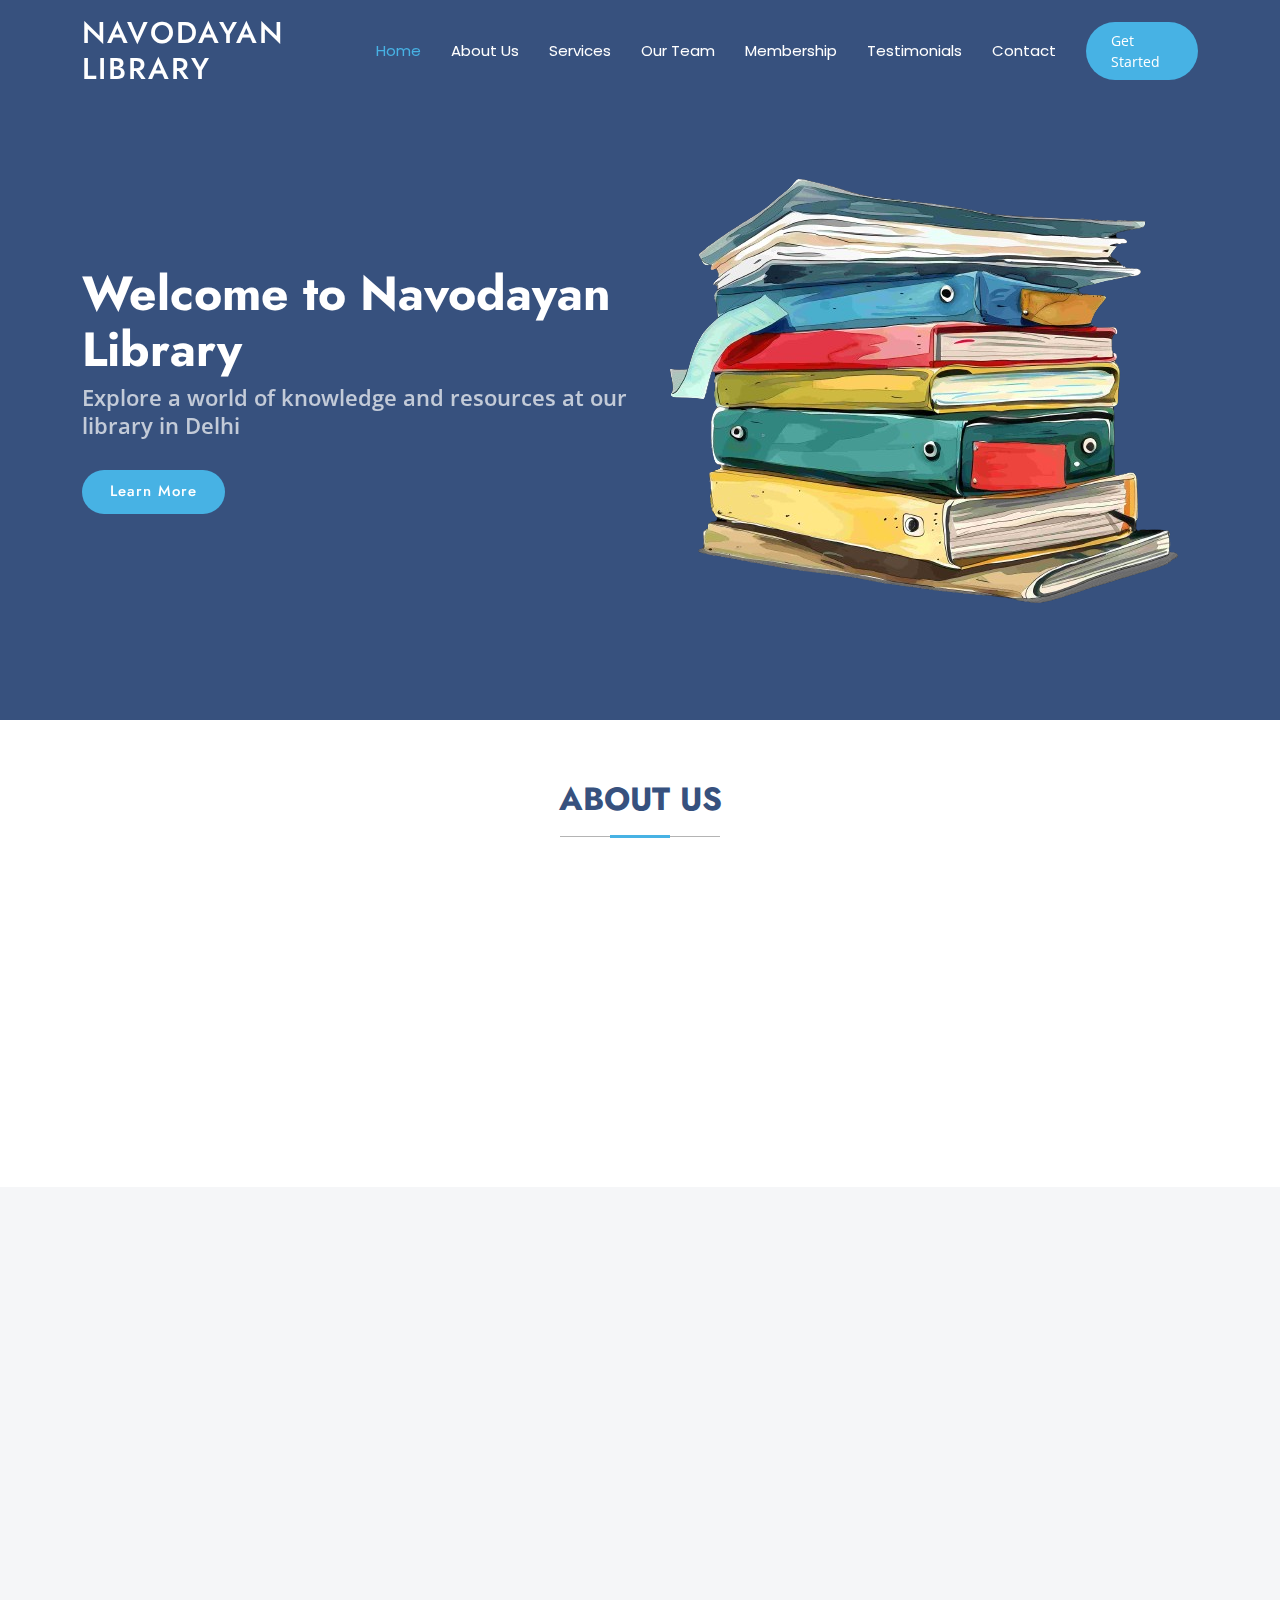
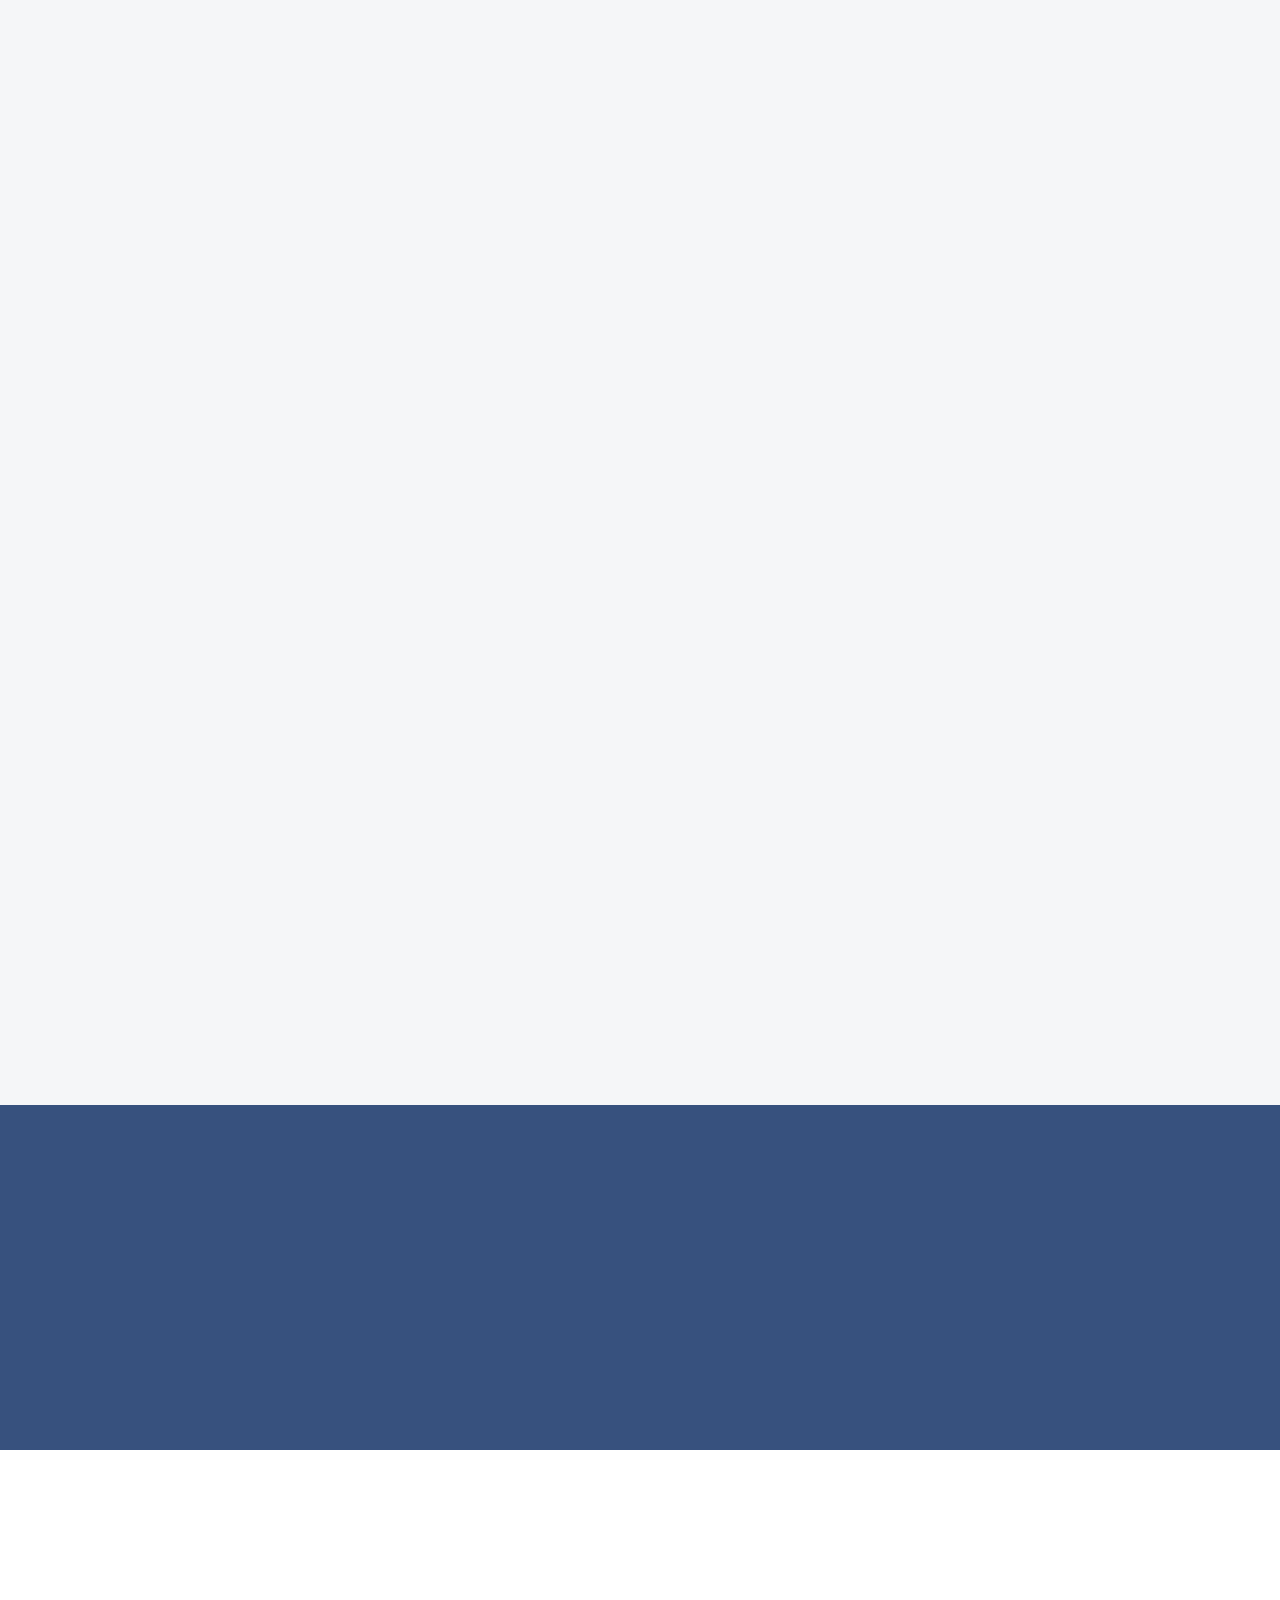
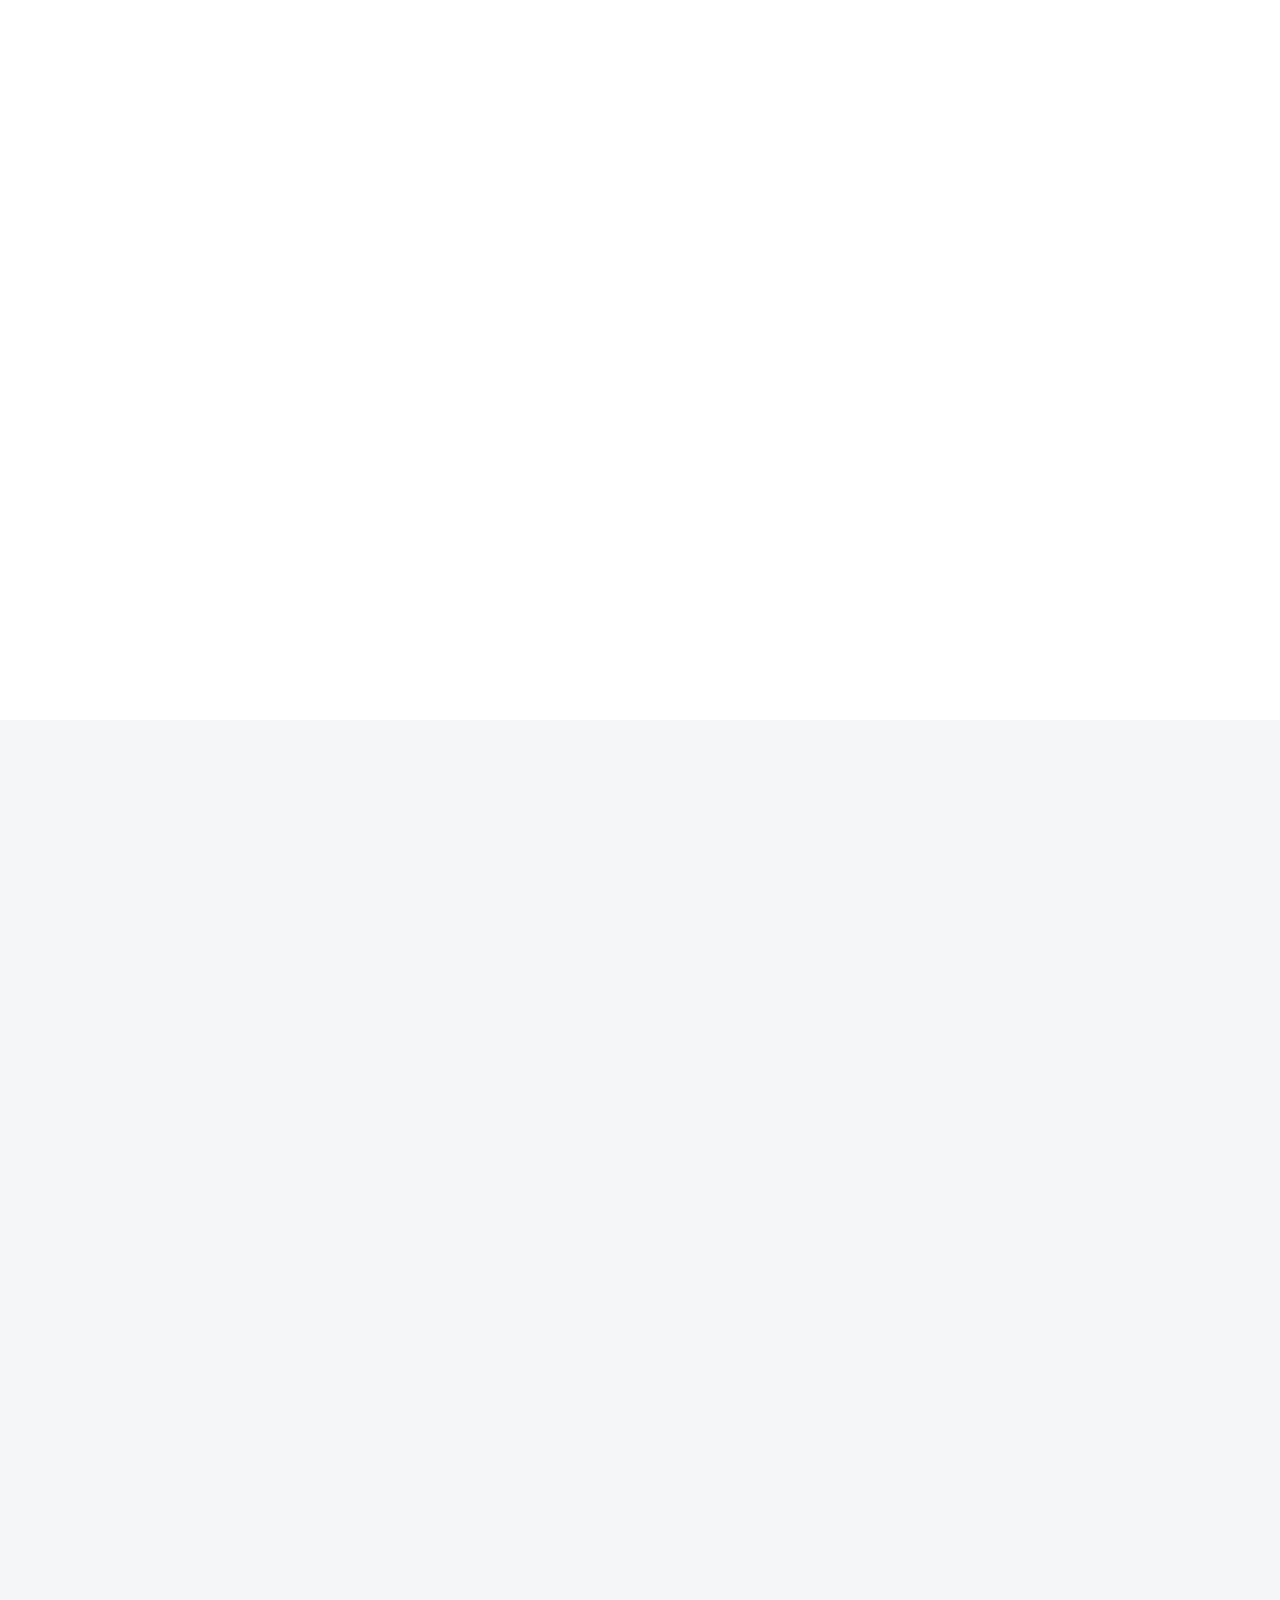
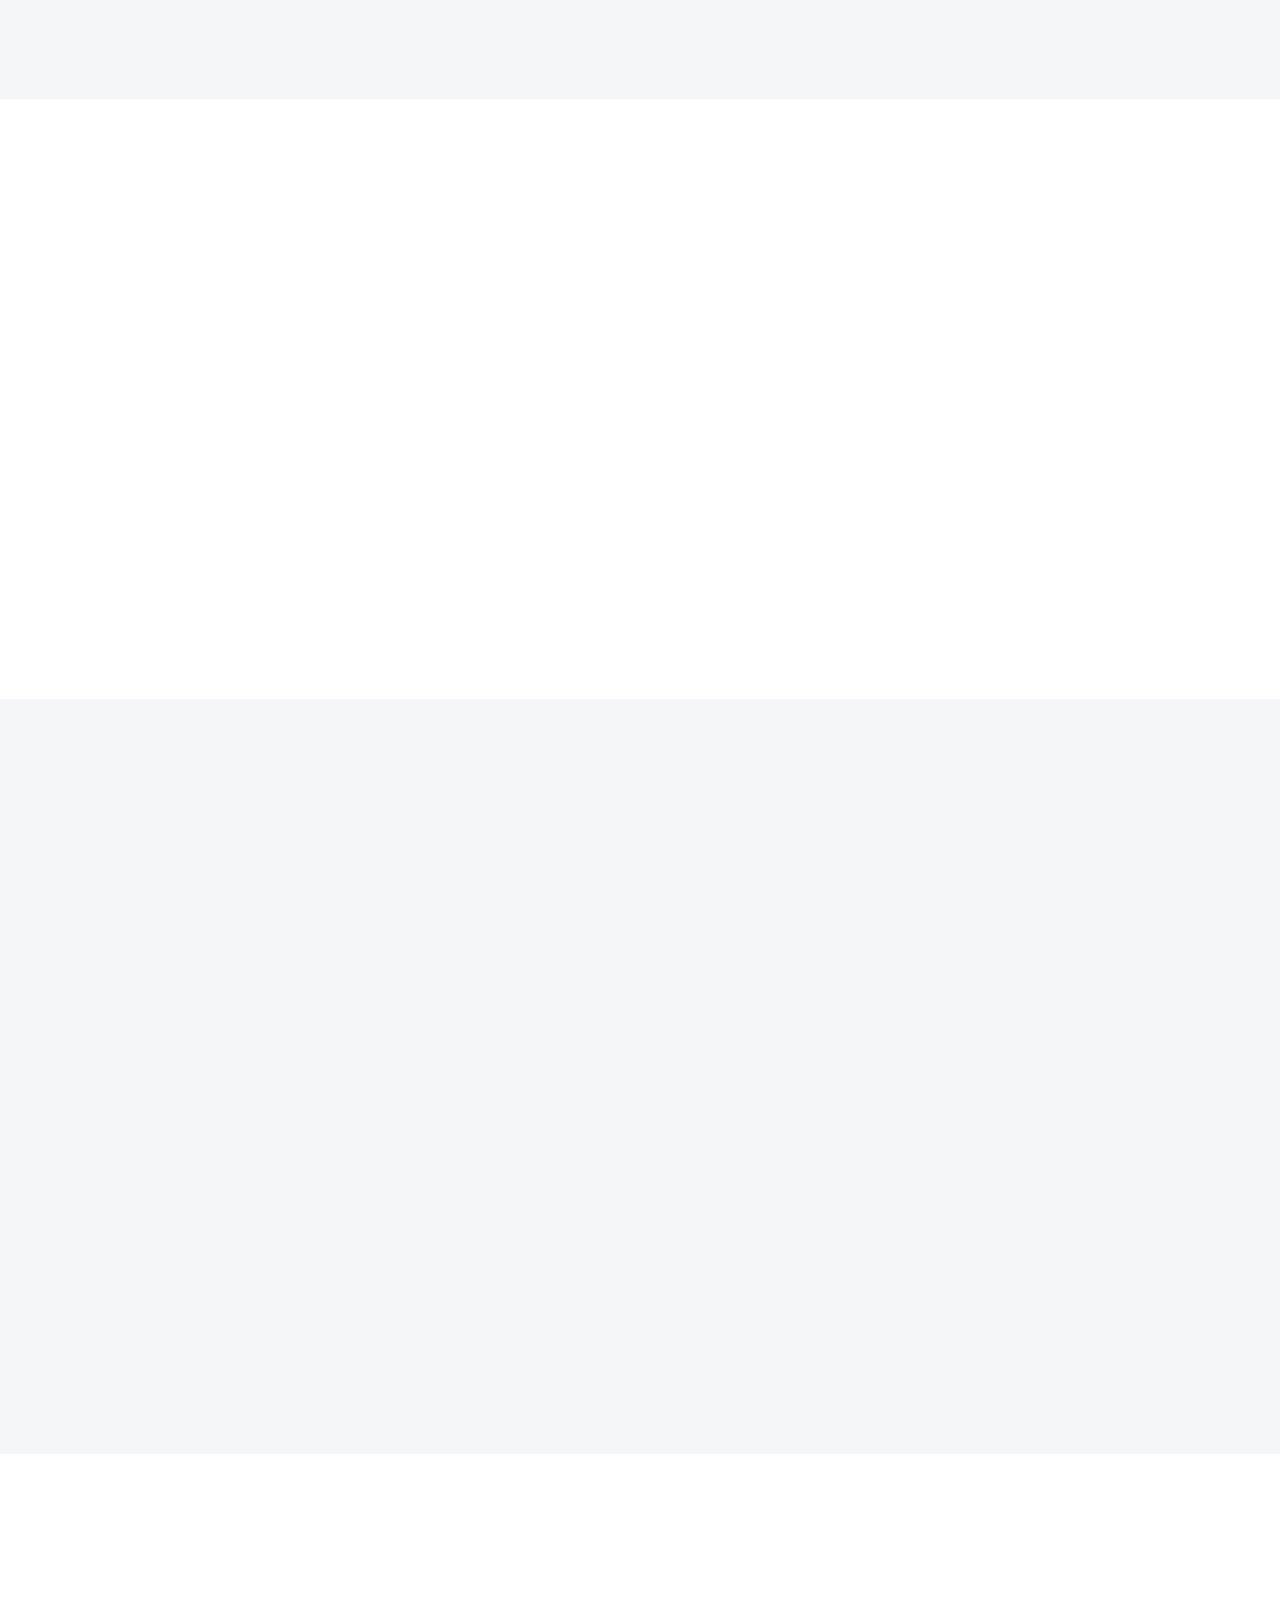
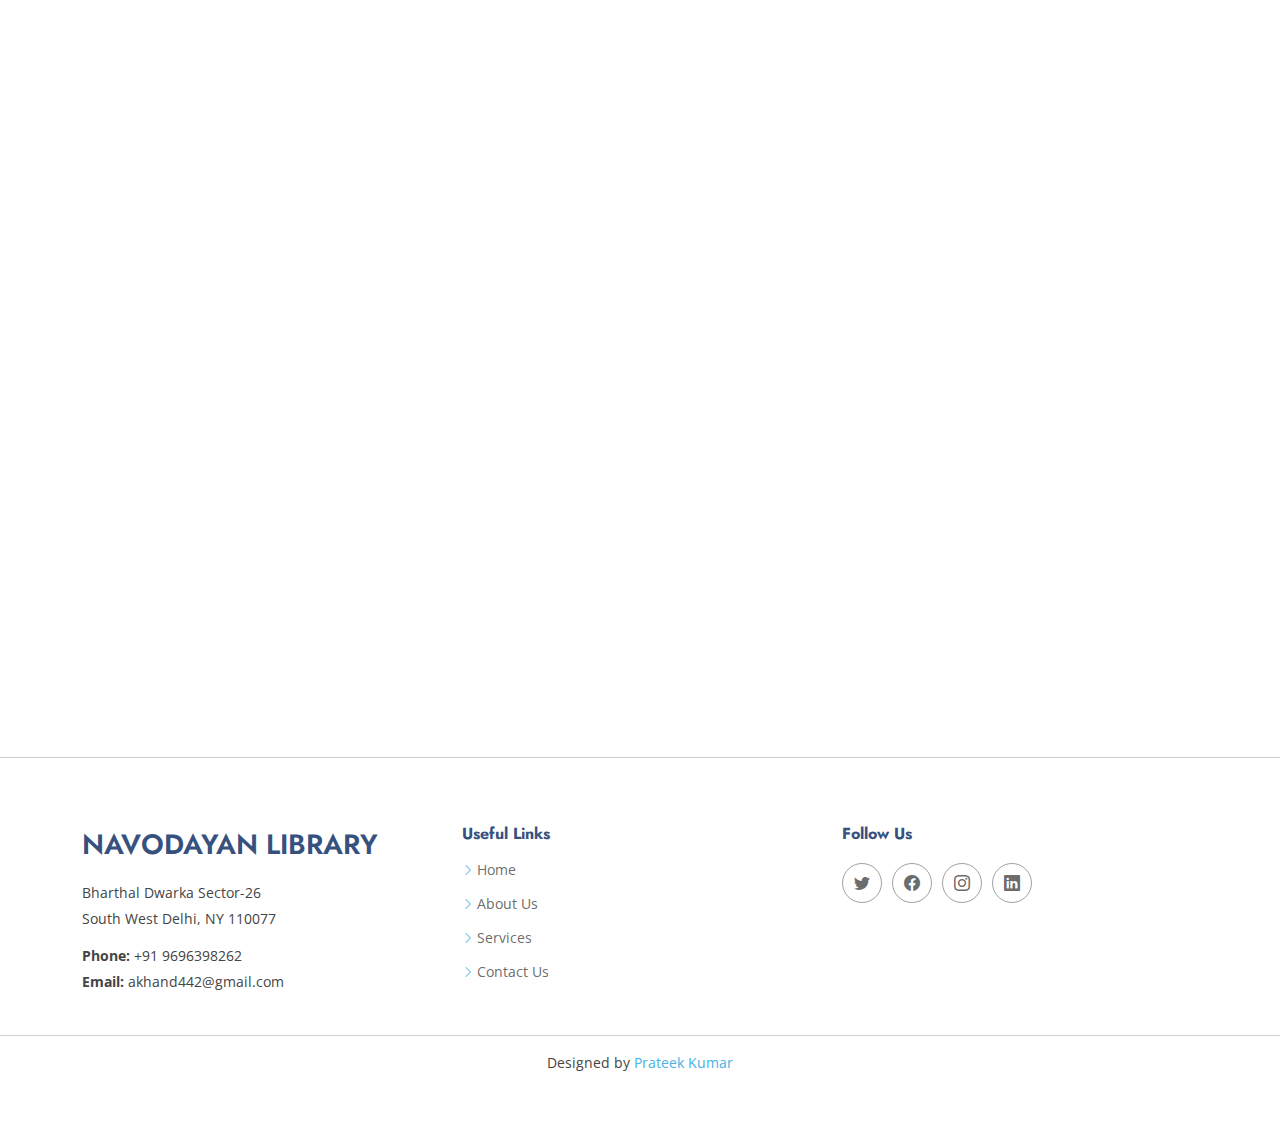
==== index.html @ a364251f "social media added 2" ====
<!DOCTYPE html>
<html lang="en">

<head>
  <meta charset="utf-8">
  <meta content="width=device-width, initial-scale=1.0" name="viewport">
  <title>Navodayan Library - Delhi</title>
  <meta content="Welcome to Navodayan Library, your ultimate destination for books and resources in Delhi." name="description">
  <meta content="Library, Books, Reading, Delhi" name="keywords">

  <!-- Favicons -->
  <link href="assets/img/favicon.png" rel="icon">
  <link href="assets/img/apple-touch-icon.png" rel="apple-touch-icon">

  <!-- Fonts -->
  <link href="https://fonts.googleapis.com" rel="preconnect">
  <link href="https://fonts.gstatic.com" rel="preconnect" crossorigin>
  <link href="https://fonts.googleapis.com/css2?family=Open+Sans:ital,wght@0,300;0,400;0,500;0,600;0,700;0,800;1,300;1,400;1,500;1,600;1,700;1,800&family=Poppins:ital,wght@0,100;0,200;0,300;0,400;0,500;0,600;0,700;0,800;0,900;1,100;1,200;1,300;1,400;1,500;1,600;1,700;1,800&family=Jost:ital,wght@0,100;0,200;0,300;0,400;0,500;0,600;0,700;0,800;0,900&display=swap" rel="stylesheet">

  <!-- Vendor CSS Files -->
  <link href="assets/vendor/bootstrap/css/bootstrap.min.css" rel="stylesheet">
  <link href="assets/vendor/bootstrap-icons/bootstrap-icons.css" rel="stylesheet">
  <link href="assets/vendor/aos/aos.css" rel="stylesheet">
  <link href="assets/vendor/glightbox/css/glightbox.min.css" rel="stylesheet">
  <link href="assets/vendor/swiper/swiper-bundle.min.css" rel="stylesheet">

  <!-- Main CSS File -->
  <link href="assets/css/main.css" rel="stylesheet">

</head>

<body class="index-page">

  <header id="header" class="header d-flex align-items-center fixed-top">
    <div class="container-fluid container-xl position-relative d-flex align-items-center">

      <a href="index.html" class="logo d-flex align-items-center me-auto">
        <h1 class="sitename">Navodayan Library</h1>
      </a>

      <nav id="navmenu" class="navmenu">
        <ul>
          <li><a href="#hero" class="active">Home</a></li>
          <li><a href="#about">About Us</a></li>
          <li><a href="#services">Services</a></li>
          <li><a href="#team">Our Team</a></li>
          <li><a href="#pricing">Membership</a></li>
          <li><a href="#testimonials">Testimonials</a></li>
          <li><a href="#contact">Contact</a></li>
        </ul>
        <i class="mobile-nav-toggle d-xl-none bi bi-list"></i>
      </nav>

      <a class="btn-getstarted" href="starter-page.html">Get Started</a>

    </div>
  </header>


  <main class="main">

<!-- Partners Section -->
<!-- Hero Section -->
<section id="hero" class="hero section dark-background">

  <div class="container">
    <div class="row gy-4">
      <div class="col-lg-6 order-2 order-lg-1 d-flex flex-column justify-content-center" data-aos="zoom-out">
        <h1>Welcome to Navodayan Library</h1>
        <p>Explore a world of knowledge and resources at our library in Delhi</p>
        <div class="d-flex">
          <a href="#about" class="btn-get-started">Learn More</a>
          <!-- <a href="https://www.youtube.com/watch?v=dQw4w9WgXcQ" class="glightbox btn-watch-video d-flex align-items-center"><i class="bi bi-play-circle"></i><span>Watch Video</span></a> -->
        </div>
      </div>
      <div class="col-lg-6 order-1 order-lg-2 hero-img" data-aos="zoom-out" data-aos-delay="200">
        <img src="assets/img/hero-image.png" class="img-fluid animated" alt="Navodayan Library">
      </div>
    </div>
  </div>

</section><!-- /Hero Section -->


    </section><!-- /Clients Section -->

    <!-- About Section -->
<section id="about" class="about section">

  <!-- Section Title -->
  <div class="container section-title" data-aos="fade-up">
    <h2>About Us</h2>
  </div><!-- End Section Title -->

  <div class="container">

    <div class="row gy-4">

      <div class="col-lg-6 content" data-aos="fade-up" data-aos-delay="100">
        <p>
          Navodayan Library, located in the heart of Delhi, is dedicated to fostering a love for reading and lifelong learning. We offer an extensive collection of books, magazines, and digital resources for all age groups.
        </p>
        <ul>
          <li><i class="bi bi-check2-circle"></i> <span>Wide range of books and resources available.</span></li>
          <li><i class="bi bi-check2-circle"></i> <span>Comfortable reading and study areas.</span></li>
          <li><i class="bi bi-check2-circle"></i> <span>Regular events and workshops for the community.</span></li>
        </ul>
      </div>

      <div class="col-lg-6" data-aos="fade-up" data-aos-delay="200">
        <p>
          Our mission is to provide an inclusive and welcoming space where everyone can access information, engage in lifelong learning, and explore new ideas. Join us to discover a world of knowledge and creativity.
        </p>
        <a href="#services" class="read-more"><span>Our Services</span><i class="bi bi-arrow-right"></i></a>
      </div>

    </div>

  </div>

</section><!-- /About Section -->


    <!-- Why Us Section -->
    <section id="why-us" class="section why-us light-background">

      <div class="container-fluid">
    
        <div class="row gy-4">
    
          <div class="col-lg-7 d-flex flex-column justify-content-center order-2 order-lg-1">
    
            <div class="content px-xl-5" data-aos="fade-up" data-aos-delay="100">
              <h3><span>Why Choose Navodayan Library?</span><strong> Your Ideal Self-Study Environment</strong></h3>
              <p>
                At Navodayan Library, we create the perfect atmosphere for self-study with a variety of facilities to support your learning needs. Whether you need a quiet place to read or a secure space for your belongings, we've got you covered.
              </p>
            </div>
    
            <div class="faq-container px-xl-5" data-aos="fade-up" data-aos-delay="200">
    
              <div class="faq-item faq-active">
                <h3><span>01</span> What facilities are available at Navodayan Library?</h3>
                <div class="faq-content">
                  <p>Our library offers locker facilities, ventilated rooms, comfortable seating, RO water, free WiFi, and daily newspapers to enhance your study experience.</p>
                </div>
                <i class="faq-toggle bi bi-chevron-right"></i>
              </div><!-- End Faq item-->
    
              <div class="faq-item">
                <h3><span>02</span> How secure is the library environment?</h3>
                <div class="faq-content">
                  <p>We prioritize your safety with a CCTV-covered campus to ensure a secure and monitored environment for all members.</p>
                </div>
                <i class="faq-toggle bi bi-chevron-right"></i>
              </div><!-- End Faq item-->
    
              <div class="faq-item">
                <h3><span>03</span> Is there a trial period for new members?</h3>
                <div class="faq-content">
                  <p>Yes, we offer a 2-day free demo for new members to experience our facilities and services before committing to a membership.</p>
                </div>
                <i class="faq-toggle bi bi-chevron-right"></i>
              </div><!-- End Faq item-->
    
            </div>
    
          </div>
    
          <div class="col-lg-5 order-1 order-lg-2 why-us-img">
            <img src="assets/img/why-us.png" class="img-fluid" alt="Why Choose Us" data-aos="zoom-in" data-aos-delay="100">
          </div>
        </div>
    
      </div>
    
    </section><!-- /Why Us Section -->
    


    

    <!-- Services Section -->
    <section id="services" class="services section light-background">

      <!-- Section Title -->
      <div class="container section-title" data-aos="fade-up">
        <h2>Our Services</h2>
        <p>Explore the variety of facilities designed to create the perfect study atmosphere at Navodayan Library.</p>
      </div><!-- End Section Title -->
    
      <div class="container">
    
        <div class="row gy-4">
    
          <div class="col-xl-3 col-md-6 d-flex" data-aos="fade-up" data-aos-delay="100">
            <div class="service-item position-relative">
              <div class="icon"><i class="bi bi-lock icon"></i></div>
              <h4><a href="#" class="stretched-link">Locker Facility</a></h4>
              <p>Secure your personal belongings with our dedicated locker facility, ensuring a worry-free study environment.</p>
            </div>
          </div><!-- End Service Item -->
    
          <div class="col-xl-3 col-md-6 d-flex" data-aos="fade-up" data-aos-delay="200">
            <div class="service-item position-relative">
              <div class="icon"><i class="bi bi-building icon"></i></div>
              <h4><a href="#" class="stretched-link">Ventilated Rooms</a></h4>
              <p>Study in a well-ventilated and comfortable environment that promotes focus and productivity.</p>
            </div>
          </div><!-- End Service Item -->
    
          <div class="col-xl-3 col-md-6 d-flex" data-aos="fade-up" data-aos-delay="300">
            <div class="service-item position-relative">
              <div class="icon"><i class="bi bi-newspaper icon"></i></div>
              <h4><a href="#" class="stretched-link">Daily Newspapers</a></h4>
              <p>Stay informed with access to a variety of daily newspapers available within the library premises.</p>
            </div>
          </div><!-- End Service Item -->
    
          <div class="col-xl-3 col-md-6 d-flex" data-aos="fade-up" data-aos-delay="400">
            <div class="service-item position-relative">
              <div class="icon"><i class="bi bi-camera-video icon"></i></div>
              <h4><a href="#" class="stretched-link">CCTV Covered Campus</a></h4>
              <p>Our library is equipped with CCTV cameras to ensure a safe and secure environment for all members.</p>
            </div>
          </div><!-- End Service Item -->
    
          <div class="col-xl-3 col-md-6 d-flex" data-aos="fade-up" data-aos-delay="500">
            <div class="service-item position-relative">
              <div class="icon"><i class="bi bi-droplet icon"></i></div>
              <h4><a href="#" class="stretched-link">RO Water</a></h4>
              <p>Enjoy access to clean and safe drinking water with our RO water facility.</p>
            </div>
          </div><!-- End Service Item -->
    
          <div class="col-xl-3 col-md-6 d-flex" data-aos="fade-up" data-aos-delay="600">
            <div class="service-item position-relative">
              <div class="icon"><i class="bi bi-wifi icon"></i></div>
              <h4><a href="#" class="stretched-link">Free WiFi</a></h4>
              <p>Stay connected and access online resources with our free WiFi service available throughout the library.</p>
            </div>
          </div><!-- End Service Item -->
    
          <div class="col-xl-3 col-md-6 d-flex" data-aos="fade-up" data-aos-delay="700">
            <div class="service-item position-relative">
              <div class="icon"><i class="bi bi-cup-hot icon"></i></div>
              <h4><a href="#" class="stretched-link">Comfortable Seats</a></h4>
              <p>Our library is equipped with comfortable seating arrangements to enhance your study experience.</p>
            </div>
          </div><!-- End Service Item -->
    
          <div class="col-xl-3 col-md-6 d-flex" data-aos="fade-up" data-aos-delay="800">
            <div class="service-item position-relative">
              <div class="icon"><i class="bi bi-calendar-check icon"></i></div>
              <h4><a href="#" class="stretched-link">2 Days Free Demo</a></h4>
              <p>New members can experience our facilities with a 2-day free demo before committing to a membership.</p>
            </div>
          </div><!-- End Service Item -->
    
        </div>
    
      </div>
    
    </section><!-- /Services Section -->
    


    <!-- Call To Action Section -->
<section id="call-to-action" class="call-to-action section dark-background">

  <img src="assets/img/cta-bg.jpeg" alt="">

  <div class="container">

    <div class="row" data-aos="zoom-in" data-aos-delay="100">
      <div class="col-xl-9 text-center text-xl-start">
        <h3>Join Navodayan Library Today!</h3>
        <p>Become a part of our vibrant community and enjoy access to countless resources, events, and reading programs. Your journey into the world of knowledge starts here!</p>
      </div>
      <div class="col-xl-3 cta-btn-container text-center">
        <a class="cta-btn align-middle" href="starter-page.html">Sign Up Now</a>
      </div>
    </div>

  </div>

</section><!-- /Call To Action Section -->


    <!-- Portfolio Section -->
<section id="portfolio" class="portfolio section">

  

</section><!-- /Portfolio Section -->


    <!-- Team Section -->
<section id="team" class="team section">

  <!-- Section Title -->
  <div class="container section-title" data-aos="fade-up">
    <h2>Our Team</h2>
    <p>Meet the dedicated team behind Navodayan Library's success.</p>
  </div><!-- End Section Title -->

  <div class="container">

    <div class="row gy-4">

      <div class="col-lg-6" data-aos="fade-up" data-aos-delay="100">
        <div class="team-member d-flex align-items-start">
          <div class="pic"><img src="assets/img/team/team-1.jpg" class="img-fluid" alt="Librarian 1"></div>
          <div class="member-info">
            <h4>Akhand Pratap Singh</h4>
            <span>Chief Librarian</span>
            <p>Leading our library with passion and dedication.</p>
            <div class="social">
              <a href=""><i class="bi bi-twitter-x"></i></a>
              <a href=""><i class="bi bi-facebook"></i></a>
              <a href="https://www.instagram.com/dheetakhanda?igsh=MTluZzN0Y2FtMHhpZA=="><i class="bi bi-instagram"></i></a>
            </div>
          </div>
        </div>
      </div><!-- End Team Member -->

      <div class="col-lg-6" data-aos="fade-up" data-aos-delay="200">
        <div class="team-member d-flex align-items-start">
          <div class="pic"><img src="assets/img/team/team-2.jpeg" class="img-fluid" alt="Librarian 2"></div>
          <div class="member-info">
            <h4>Raghvendra Pratap Singh</h4>
            <span>Cataloging Specialist</span>
            <p>Ensuring our collection is well-organized and accessible.</p>
            <div class="social">
              <a href=""><i class="bi bi-twitter-x"></i></a>
              <a href=""><i class="bi bi-facebook"></i></a>
              <a href="https://www.instagram.com/ankit18.7?igsh=MWQ1Z2xyZDhtZGdudQ=="><i class="bi bi-instagram"></i></a>
            </div>
          </div>
        </div>
      </div><!-- End Team Member -->

      <div class="col-lg-6" data-aos="fade-up" data-aos-delay="300">
        <div class="team-member d-flex align-items-start">
          <div class="pic"><img src="assets/img/team/team-3.jpeg" class="img-fluid" alt="Librarian 3"></div>
          <div class="member-info">
            <h4>Shivendra Pratap Singh</h4>
            <span>Community Engagement</span>
            <p>Building connections and promoting library services.</p>
            <div class="social">
              <a href=""><i class="bi bi-twitter-x"></i></a>
              <a href=""><i class="bi bi-facebook"></i></a>
              <a href="https://www.instagram.com/babusahab_up51?igsh=MTdnNDVqMDFpMjUzag=="><i class="bi bi-instagram"></i></a>
            </div>
          </div>
        </div>
      </div><!-- End Team Member -->

    </div>

  </div>

</section><!-- /Team Section -->


    <!-- Pricing Section -->
<section id="pricing" class="pricing section light-background">

  <!-- Section Title -->
  <div class="container section-title" data-aos="fade-up">
    <h2>Membership Plans</h2>
    <p>Choose a plan that best fits your needs and enjoy all the library has to offer!</p>
  </div><!-- End Section Title -->

  <div class="container">

    <div class="row gy-4">

      

      <div class="col-lg-4" data-aos="zoom-in" data-aos-delay="200">
        <div class="pricing-item featured">
          <h3>Navodayan Library Membership</h3>
          <h4><sup>₹</sup>1000<span> / month</span></h4>
          <ul>
            <li><i class="bi bi-check"></i> <span>Locker Facility</span></li>
            <li><i class="bi bi-check"></i> <span>Ventilated Room</span></li>
            <li><i class="bi bi-check"></i> <span>Daily Newspapers</span></li>
            <li><i class="bi bi-check"></i> <span>CCTV Covered Campus</span></li>
            <li><i class="bi bi-check"></i> <span>RO Water</span></li>
            <li><i class="bi bi-check"></i> <span>Free WiFi</span></li>
            <li><i class="bi bi-check"></i> <span>Comfortable Seats</span></li>
            <li><i class="bi bi-check"></i> <span>2 Days Free Demo</span></li>
          </ul>
          <a href="starter-page.html" class="buy-btn">Sign Up</a>
        </div>
      </div><!-- End Pricing Item -->
      

      

    </div>

  </div>

</section><!-- /Pricing Section -->


    <!-- Testimonials Section -->
<section id="testimonials" class="testimonials section">

  <!-- Section Title -->
  <div class="container section-title" data-aos="fade-up">
    <h2>Testimonials</h2>
    <p>What our members are saying about Navodayan Library.</p>
  </div><!-- End Section Title -->

  <div class="container" data-aos="fade-up" data-aos-delay="100">

    <div class="swiper init-swiper">
      <script type="application/json" class="swiper-config">
        {
          "loop": true,
          "speed": 600,
          "autoplay": {
            "delay": 5000
          },
          "slidesPerView": "auto",
          "pagination": {
            "el": ".swiper-pagination",
            "type": "bullets",
            "clickable": true
          }
        }
      </script>
      <div class="swiper-wrapper">

        <div class="swiper-slide">
          <div class="testimonial-item">
            <a href="https://prateek1833.github.io/"><img src="assets/img/testimonials/testimonials-1.jpg" class="testimonial-img" alt="">
            <h3>Prateek Kumar</h3></a>
            <h4>Student</h4>
            <div class="stars">
              <i class="bi bi-star-fill"></i><i class="bi bi-star-fill"></i><i class="bi bi-star-fill"></i><i class="bi bi-star-fill"></i><i class="bi bi-star-fill"></i>
            </div>
            <p>
              <i class="bi bi-quote quote-icon-left"></i>
              <span>The library has transformed my study experience! The resources are invaluable.</span>
              <i class="bi bi-quote quote-icon-right"></i>
            </p>
          </div>
        </div><!-- End testimonial item -->

        <div class="swiper-slide">
          <div class="testimonial-item">
            <img src="assets/img/testimonials/testimonials-2.jpg" class="testimonial-img" alt="">
            <h3>Shiv Kumar</h3>
            <h4>UPSC Aspirant</h4>
            <div class="stars">
              <i class="bi bi-star-fill"></i><i class="bi bi-star-fill"></i><i class="bi bi-star-fill"></i><i class="bi bi-star-fill"></i><i class="bi bi-star-fill"></i>
            </div>
            <p>
              <i class="bi bi-quote quote-icon-left"></i>
              <span>The digital resources available are top-notch! They have greatly aided my research.</span>
              <i class="bi bi-quote quote-icon-right"></i>
            </p>
          </div>
        </div><!-- End testimonial item -->

        <div class="swiper-slide">
          <div class="testimonial-item">
            <img src="assets/img/testimonials/testimonials-5.jpg" class="testimonial-img" alt="">
            <h3>Aman Kumar</h3>
            <h4>Educator</h4>
            <div class="stars">
              <i class="bi bi-star-fill"></i><i class="bi bi-star-fill"></i><i class="bi bi-star-fill"></i><i class="bi bi-star-fill"></i><i class="bi bi-star-fill"></i>
            </div>
            <p>
              <i class="bi bi-quote quote-icon-left"></i>
              <span>The resources available for educators are excellent! They have enriched my teaching methods.</span>
              <i class="bi bi-quote quote-icon-right"></i>
            </p>
          </div>
        </div><!-- End testimonial item -->

      </div>
      <div class="swiper-pagination"></div>
    </div>

  </div>

</section><!-- /Testimonials Section -->

    <!-- Faq 2 Section -->
<!-- Faq 2 Section -->
<section id="faq-2" class="faq-2 section light-background">

  <!-- Section Title -->
  <div class="container section-title" data-aos="fade-up">
    <h2>Frequently Asked Questions</h2>
    <p>Find answers to common questions about Navodayan Library services, membership, and more.</p>
  </div><!-- End Section Title -->

  <div class="container">

    <div class="row justify-content-center">

      <div class="col-lg-10">

        <div class="faq-container">

          <div class="faq-item faq-active" data-aos="fade-up" data-aos-delay="200">
            <i class="faq-icon bi bi-question-circle"></i>
            <h3>What facilities are available at Navodayan Library?</h3>
            <div class="faq-content">
              <p>Navodayan Library offers facilities such as locker rooms, ventilated study areas, CCTV coverage, RO water, and free WiFi.</p>
            </div>
            <i class="faq-toggle bi bi-chevron-right"></i>
          </div><!-- End Faq item-->

          <div class="faq-item" data-aos="fade-up" data-aos-delay="300">
            <i class="faq-icon bi bi-question-circle"></i>
            <h3>Can I get a free demo before committing to a membership?</h3>
            <div class="faq-content">
              <p>Yes, the library offers a 2-day free demo for new members to experience the facilities and services before committing to a membership.</p>
            </div>
            <i class="faq-toggle bi bi-chevron-right"></i>
          </div><!-- End Faq item-->

          <div class="faq-item" data-aos="fade-up" data-aos-delay="400">
            <i class="faq-icon bi bi-question-circle"></i>
            <h3>Is there a comfortable seating arrangement?</h3>
            <div class="faq-content">
              <p>Yes, the library provides comfortable seating arrangements to ensure a conducive study environment.</p>
            </div>
            <i class="faq-toggle bi bi-chevron-right"></i>
          </div><!-- End Faq item-->

          <div class="faq-item" data-aos="fade-up" data-aos-delay="500">
            <i class="faq-icon bi bi-question-circle"></i>
            <h3>Are newspapers available at the library?</h3>
            <div class="faq-content">
              <p>Yes, Navodayan Library provides daily newspapers for its members.</p>
            </div>
            <i class="faq-toggle bi bi-chevron-right"></i>
          </div><!-- End Faq item-->

          <div class="faq-item" data-aos="fade-up" data-aos-delay="600">
            <i class="faq-icon bi bi-question-circle"></i>
            <h3>What security measures are in place at the library?</h3>
            <div class="faq-content">
              <p>The library is equipped with CCTV cameras covering the entire campus to ensure the safety and security of its members.</p>
            </div>
            <i class="faq-toggle bi bi-chevron-right"></i>
          </div><!-- End Faq item-->

        </div>

      </div>

    </div>

  </div>

</section><!-- /Faq 2 Section -->


    <!-- Contact Section -->
<section id="contact" class="contact section">

  <!-- Section Title -->
  <div class="container section-title" data-aos="fade-up">
    <h2>Contact Us</h2>
    <p>Have questions or feedback? Reach out to us anytime!</p>
  </div><!-- End Section Title -->

  <div class="container" data-aos="fade-up" data-aos-delay="100">

    <div class="row gy-4">

      <div class="col-lg-12">

        <div class="info-wrap">
          <div class="info-item d-flex" data-aos="fade-up" data-aos-delay="200">
            <i class="bi bi-geo-alt flex-shrink-0"></i>
            <div>
              <h3>Address</h3>
              <p>Village and post - Bharthal , Dwarka sector 26 , near mahkal service station , opposite Excitel broadband office , South West Delhi</p>
            </div>
          </div><!-- End Info Item -->

          <div class="info-item d-flex" data-aos="fade-up" data-aos-delay="300">
            <i class="bi bi-telephone flex-shrink-0"></i>
            <div>
              <h3>Call Us</h3>
              <p>+91 9696398262</p>
            </div>
          </div><!-- End Info Item -->

          <div class="info-item d-flex" data-aos="fade-up" data-aos-delay="400">
            <i class="bi bi-envelope flex-shrink-0"></i>
            <div>
              <h3>Email Us</h3>
              <p>akhand442@gmail.com</p>
            </div>
          </div><!-- End Info Item -->

          <iframe src="https://www.google.com/maps/embed?pb=!1m18!1m12!1m3!1d14027.666418416877!2d77.0358283327683!3d28.548399805883125!2m3!1f0!2f0!3f0!3m2!1i1024!2i768!4f13.1!3m3!1m2!1s0x390d1d11c17f6485%3A0xfbbdb05e07d20d7!2sBharthal%2C%20New%20Delhi%2C%20Delhi!5e0!3m2!1sen!2sin!4v1690394836958!5m2!1sen!2sin" frameborder="0" style="border:0; width: 100%; height: 270px;" allowfullscreen="" loading="lazy" referrerpolicy="no-referrer-when-downgrade"></iframe>
        </div>
      </div>


    </div>

  </div>

</section><!-- /Contact Section -->


  </main>
<hr>
  <footer id="footer" class="footer">

    <div class="container footer-top">
        <div class="row gy-4">
            <div class="col-lg-4 col-md-6 footer-about">
                <a href="index.html" class="d-flex align-items-center">
                    <span class="sitename">Navodayan Library</span>
                </a>
                <div class="footer-contact pt-3">
                    <p>Bharthal Dwarka Sector-26</p>
                    <p>South West Delhi, NY 110077</p>
                    <p class="mt-3"><strong>Phone:</strong> <span>+91 9696398262</span></p>
                    <p><strong>Email:</strong> <span>akhand442@gmail.com</span></p>
                </div>
            </div>

            <div class="col-lg-4 col-md-6 footer-links">
                <h4>Useful Links</h4>
                <ul>
                    <li><i class="bi bi-chevron-right"></i> <a href="#">Home</a></li>
                    <li><i class="bi bi-chevron-right"></i> <a href="#">About Us</a></li>
                    <li><i class="bi bi-chevron-right"></i> <a href="#">Services</a></li>
                    <li><i class="bi bi-chevron-right"></i> <a href="#">Contact Us</a></li>
                </ul>
            </div>

            <div class="col-lg-4 col-md-12">
                <h4>Follow Us</h4>
                <div class="social-links d-flex">
                    <a href=""><i class="bi bi-twitter"></i></a>
                    <a href=""><i class="bi bi-facebook"></i></a>
                    <a href="https://www.instagram.com/dheetakhanda?igsh=MTluZzN0Y2FtMHhpZA=="><i class="bi bi-instagram"></i></a>
                    <a href="https://www.linkedin.com/in/prateek-kumar-342a98312/"><i class="bi bi-linkedin"></i></a>
                </div>
            </div>

        </div>
    </div>
    <hr>
    <div class="footer-bottom" style="text-align: center;">
      <p class="designer">Designed by <a href="https://prateek1833.github.io/">Prateek Kumar</a></p>
  </div></footer>

<!-- Scroll Top -->
<a href="#" id="scroll-top" class="scroll-top d-flex align-items-center justify-content-center"><i class="bi bi-arrow-up-short"></i></a>

<!-- Preloader -->
<div id="preloader"></div>

<!-- Vendor JS Files -->
<script src="assets/vendor/bootstrap/js/bootstrap.bundle.min.js"></script>
<script src="assets/vendor/php-email-form/validate.js"></script>
<script src="assets/vendor/aos/aos.js"></script>
<script src="assets/vendor/glightbox/js/glightbox.min.js"></script>
<script src="assets/vendor/swiper/swiper-bundle.min.js"></script>
<script src="assets/vendor/waypoints/noframework.waypoints.js"></script>
<script src="assets/vendor/imagesloaded/imagesloaded.pkgd.min.js"></script>
<script src="assets/vendor/isotope-layout/isotope.pkgd.min.js"></script>

<!-- Main JS File -->
<script src="assets/js/main.js"></script>

</body>
</html>
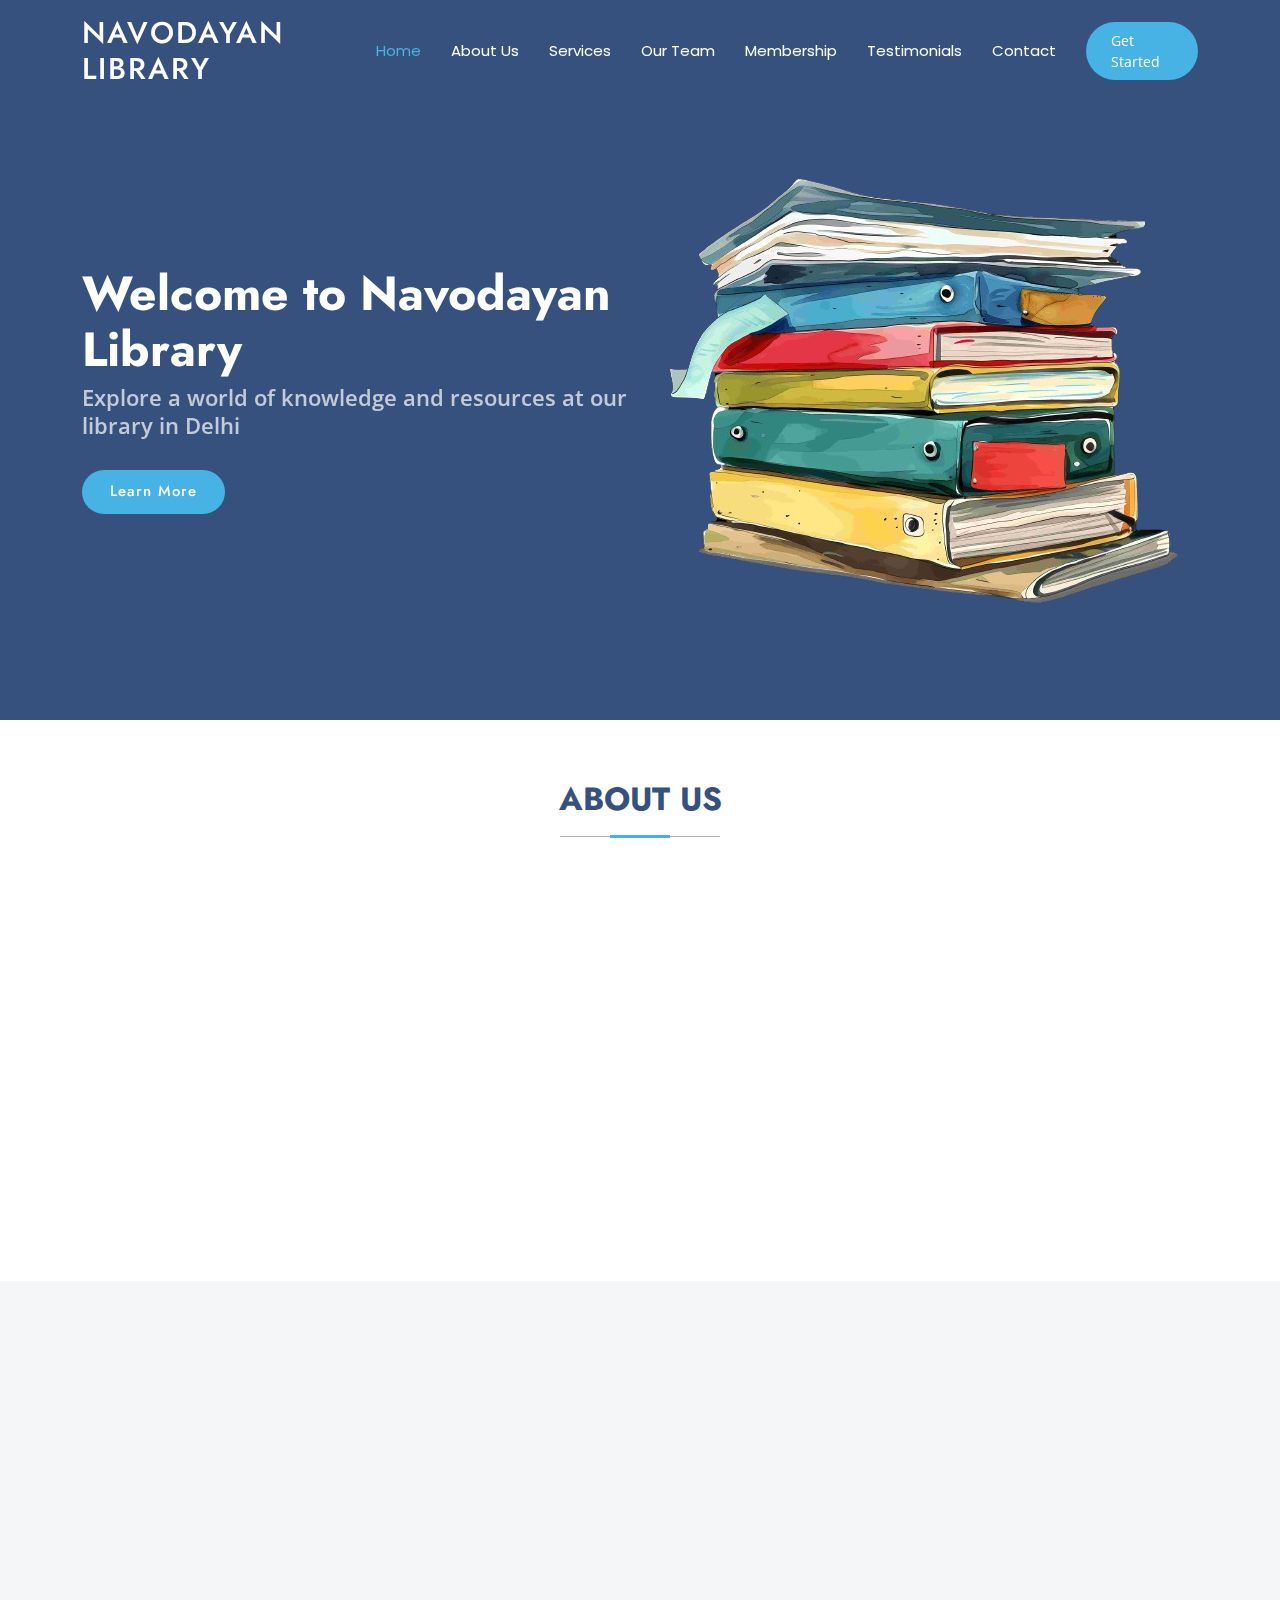
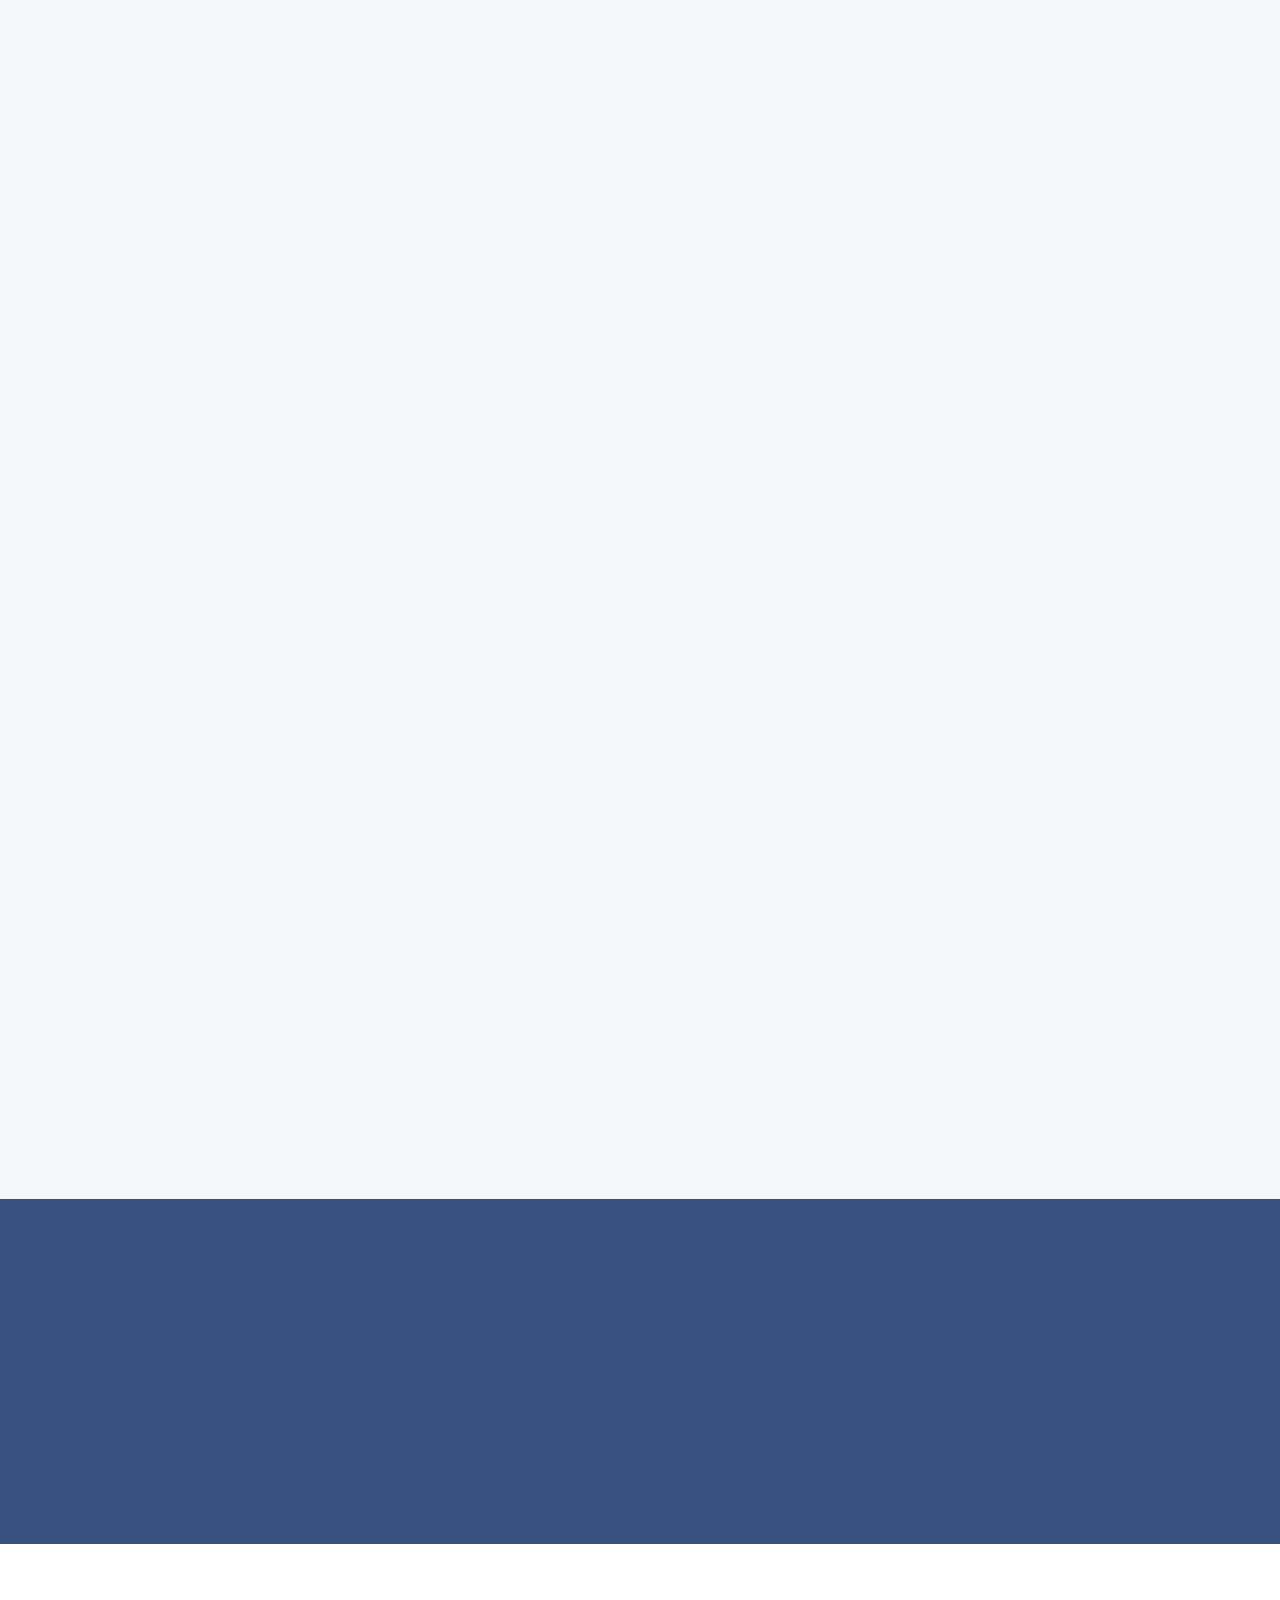
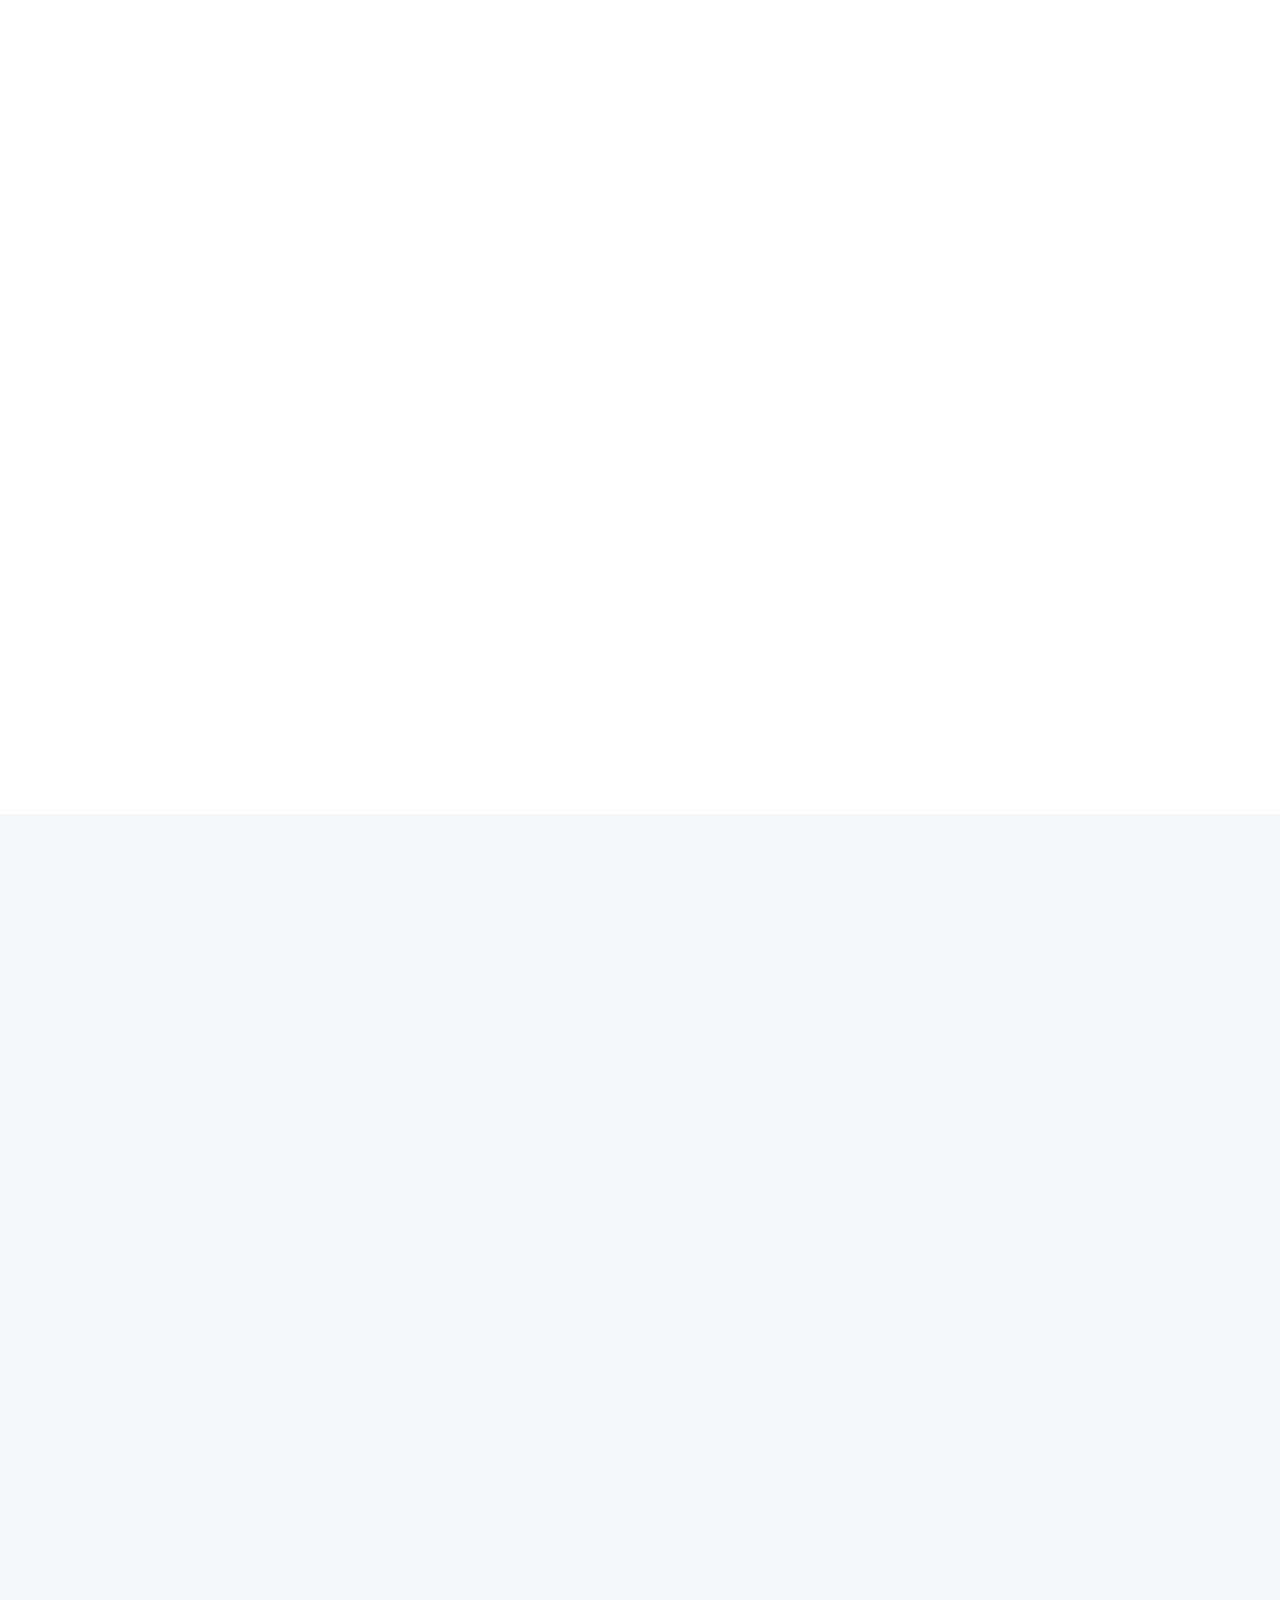
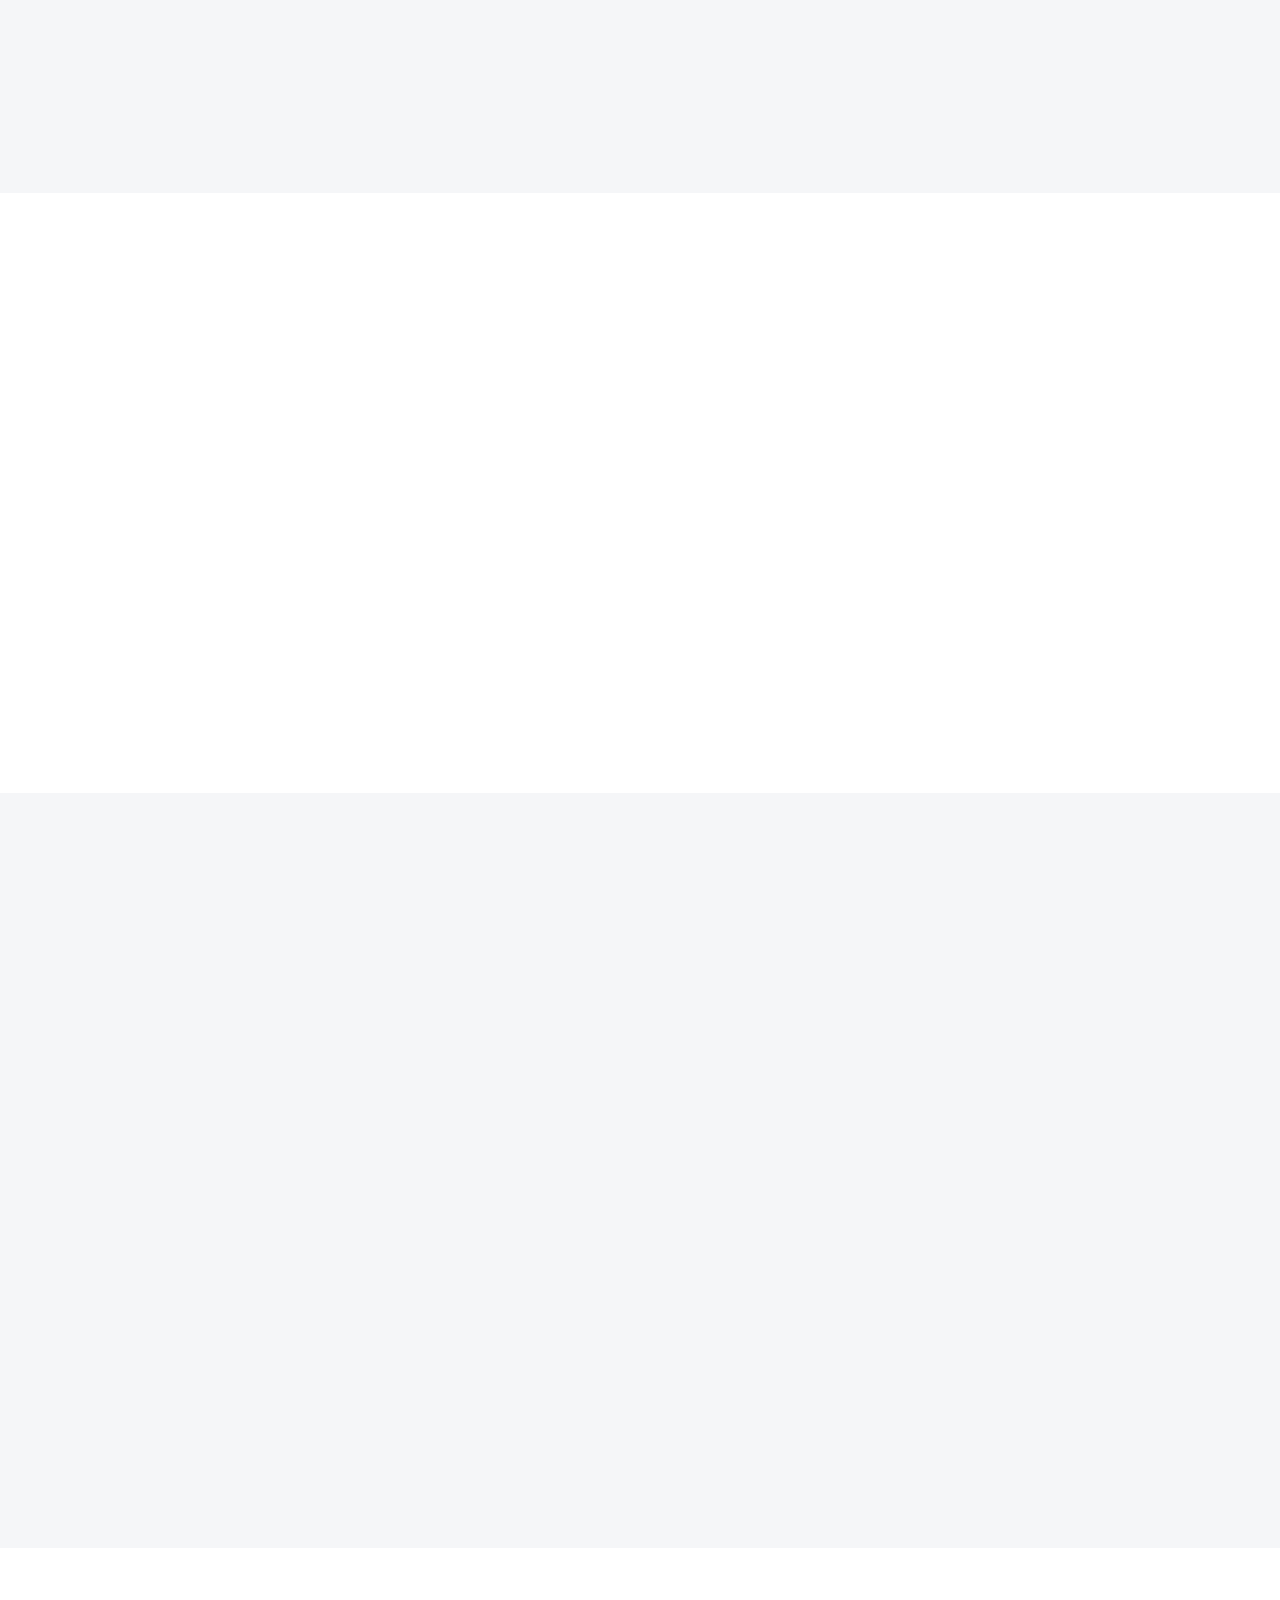
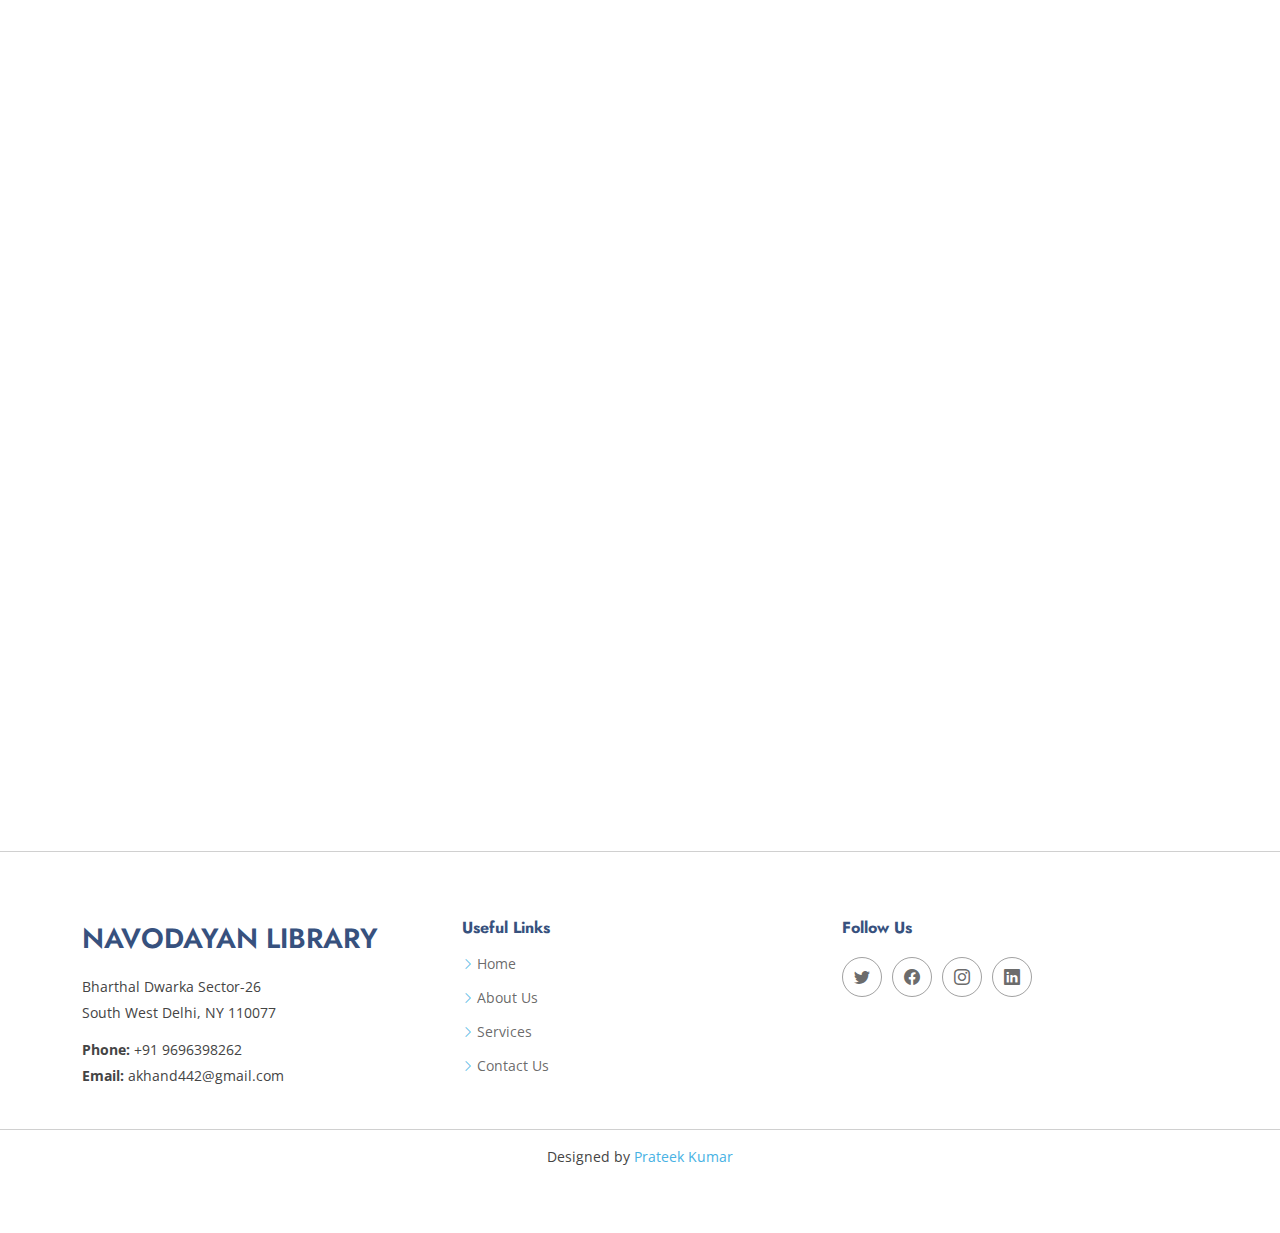
==== commit 0be342ca: "about us section modified" ====
--- a/index.html
+++ b/index.html
@@ -85,40 +85,43 @@
     </section><!-- /Clients Section -->
 
     <!-- About Section -->
-<section id="about" class="about section">
-
-  <!-- Section Title -->
-  <div class="container section-title" data-aos="fade-up">
-    <h2>About Us</h2>
-  </div><!-- End Section Title -->
-
-  <div class="container">
-
-    <div class="row gy-4">
-
-      <div class="col-lg-6 content" data-aos="fade-up" data-aos-delay="100">
-        <p>
-          Navodayan Library, located in the heart of Delhi, is dedicated to fostering a love for reading and lifelong learning. We offer an extensive collection of books, magazines, and digital resources for all age groups.
-        </p>
-        <ul>
-          <li><i class="bi bi-check2-circle"></i> <span>Wide range of books and resources available.</span></li>
-          <li><i class="bi bi-check2-circle"></i> <span>Comfortable reading and study areas.</span></li>
-          <li><i class="bi bi-check2-circle"></i> <span>Regular events and workshops for the community.</span></li>
-        </ul>
-      </div>
-
-      <div class="col-lg-6" data-aos="fade-up" data-aos-delay="200">
-        <p>
-          Our mission is to provide an inclusive and welcoming space where everyone can access information, engage in lifelong learning, and explore new ideas. Join us to discover a world of knowledge and creativity.
-        </p>
-        <a href="#services" class="read-more"><span>Our Services</span><i class="bi bi-arrow-right"></i></a>
-      </div>
-
-    </div>
-
-  </div>
-
-</section><!-- /About Section -->
+    <section id="about" class="about section">
+
+      <!-- Section Title -->
+      <div class="container section-title" data-aos="fade-up">
+        <h2>About Us</h2>
+      </div><!-- End Section Title -->
+    
+      <div class="container">
+    
+        <div class="row gy-4">
+    
+          <div class="col-lg-6 content" data-aos="fade-up" data-aos-delay="100">
+            <p>
+              Navodayan Library offers a perfect atmosphere for self-study with various facilities designed to enhance your learning experience. Located in Delhi, our library provides a serene environment equipped with modern amenities.
+            </p>
+            <ul>
+              <li><i class="bi bi-check2-circle"></i> <span>Locker Facility for safe storage of personal belongings.</span></li>
+              <li><i class="bi bi-check2-circle"></i> <span>Ventilated rooms ensuring a comfortable study environment.</span></li>
+              <li><i class="bi bi-check2-circle"></i> <span>Comfortable seats to make long study sessions easier.</span></li>
+              <li><i class="bi bi-check2-circle"></i> <span>Access to newspapers for staying updated with current affairs.</span></li>
+              <li><i class="bi bi-check2-circle"></i> <span>RO water and free WiFi available for all members.</span></li>
+            </ul>
+          </div>
+    
+          <div class="col-lg-6" data-aos="fade-up" data-aos-delay="200">
+            <p>
+              Our mission is to provide a conducive environment for students and professionals to focus on their studies. With CCTV coverage, we ensure a secure and peaceful atmosphere. Experience our facilities with a 2-day free demo.
+            </p>
+            <a href="#services" class="read-more"><span>Our Services</span><i class="bi bi-arrow-right"></i></a>
+          </div>
+    
+        </div>
+    
+      </div>
+    
+    </section><!-- /About Section -->
+    
 
 
     <!-- Why Us Section -->
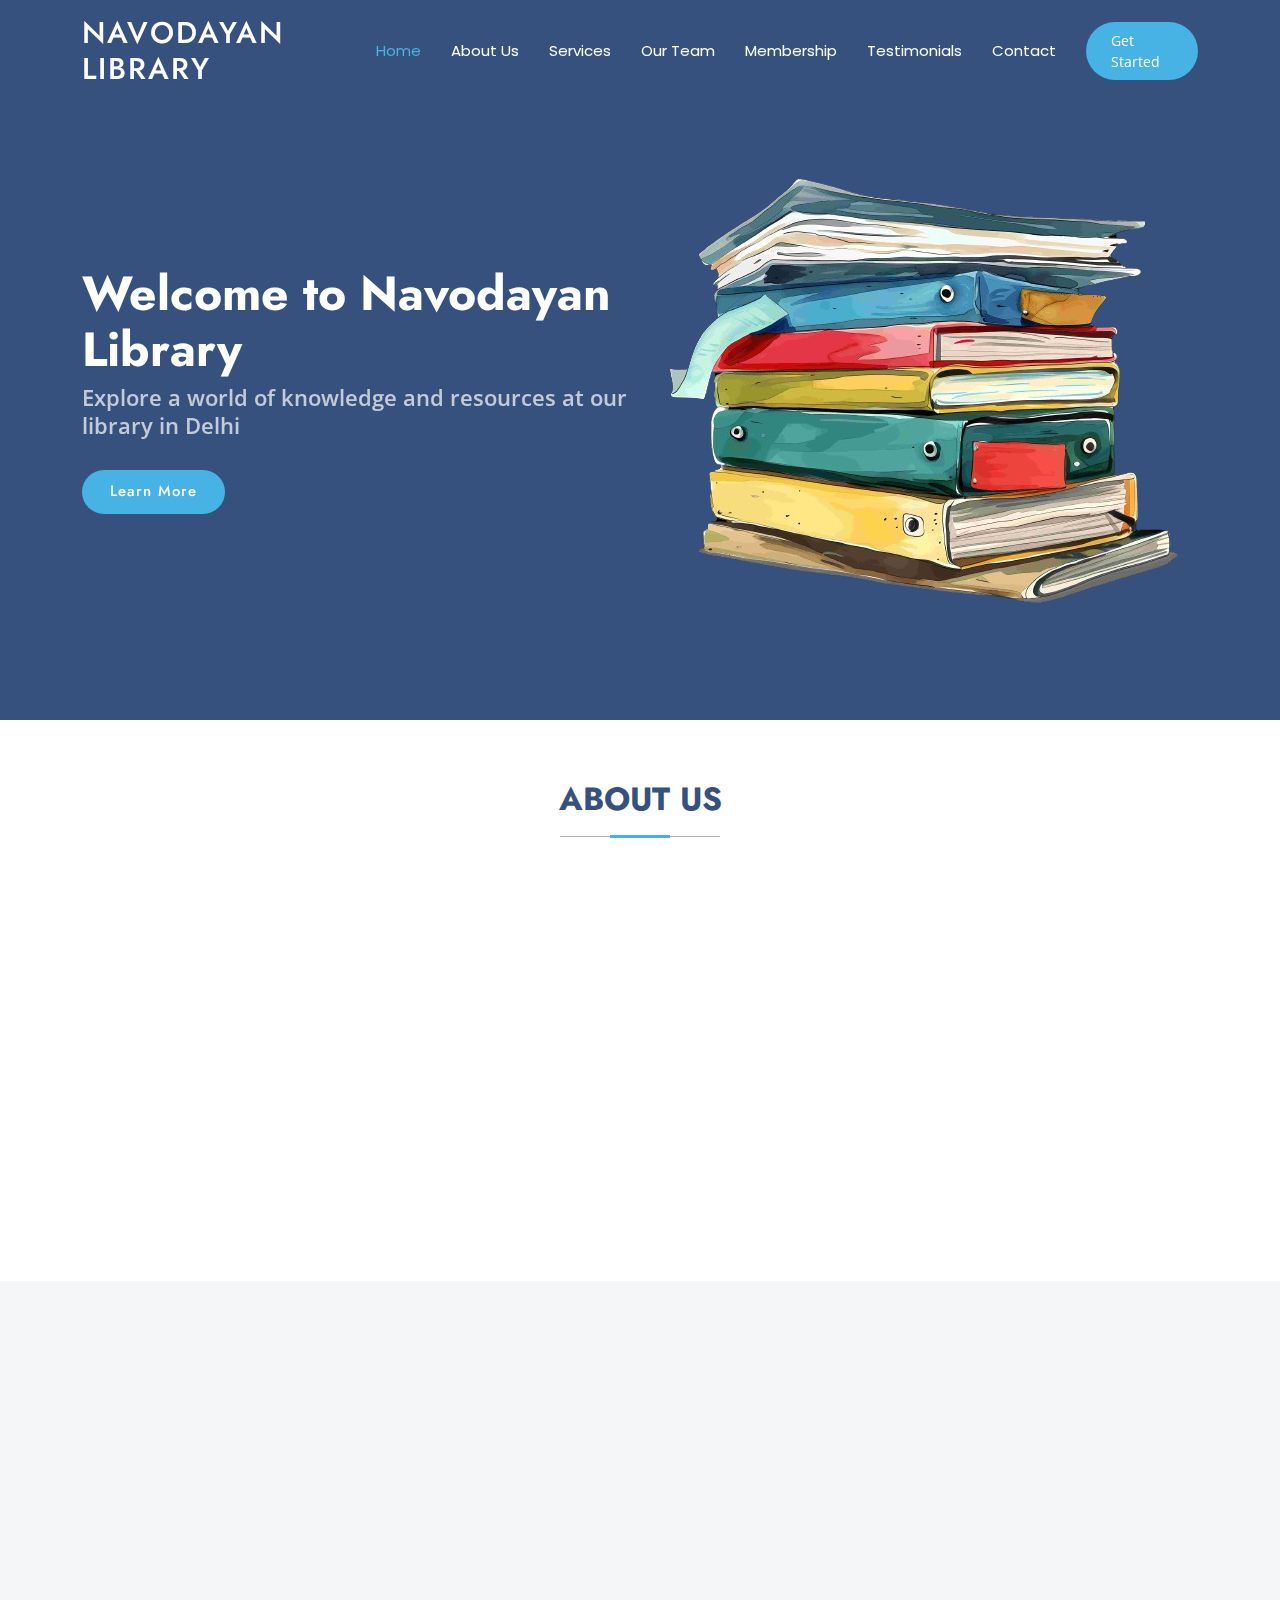
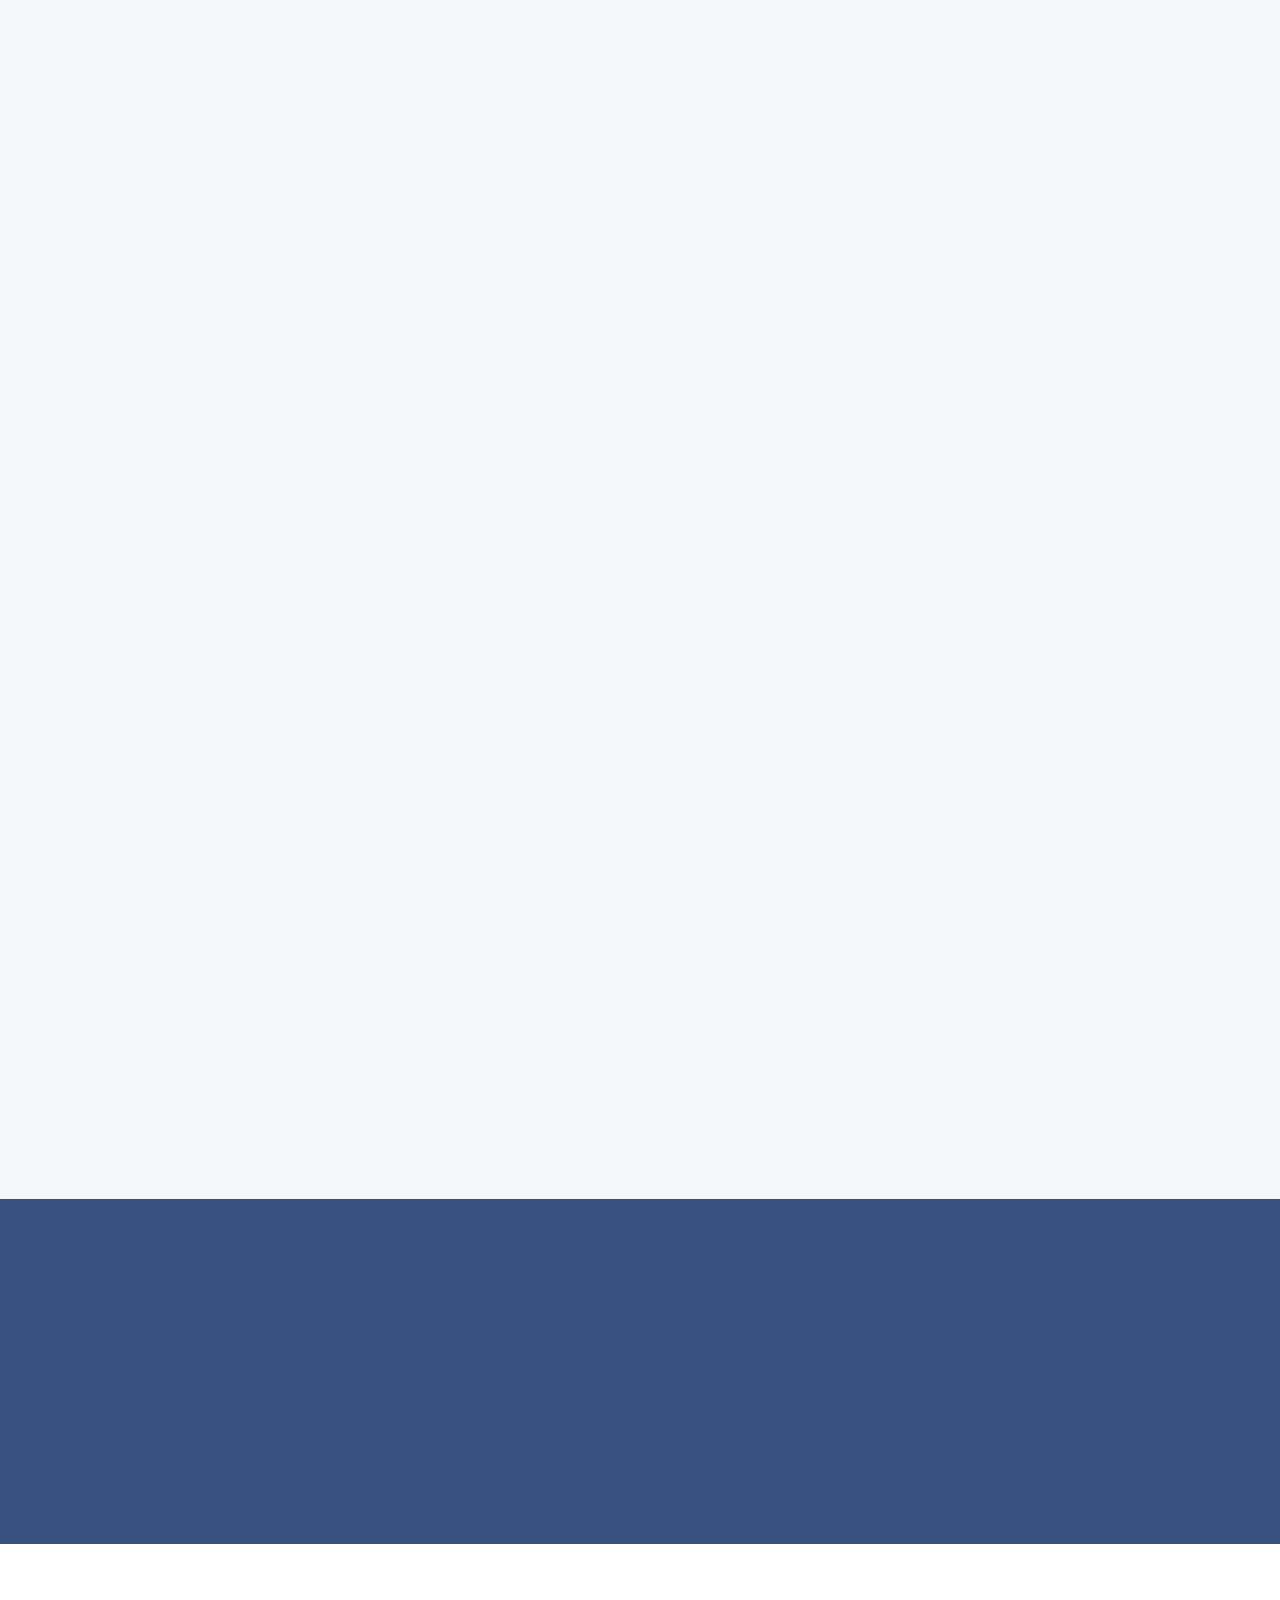
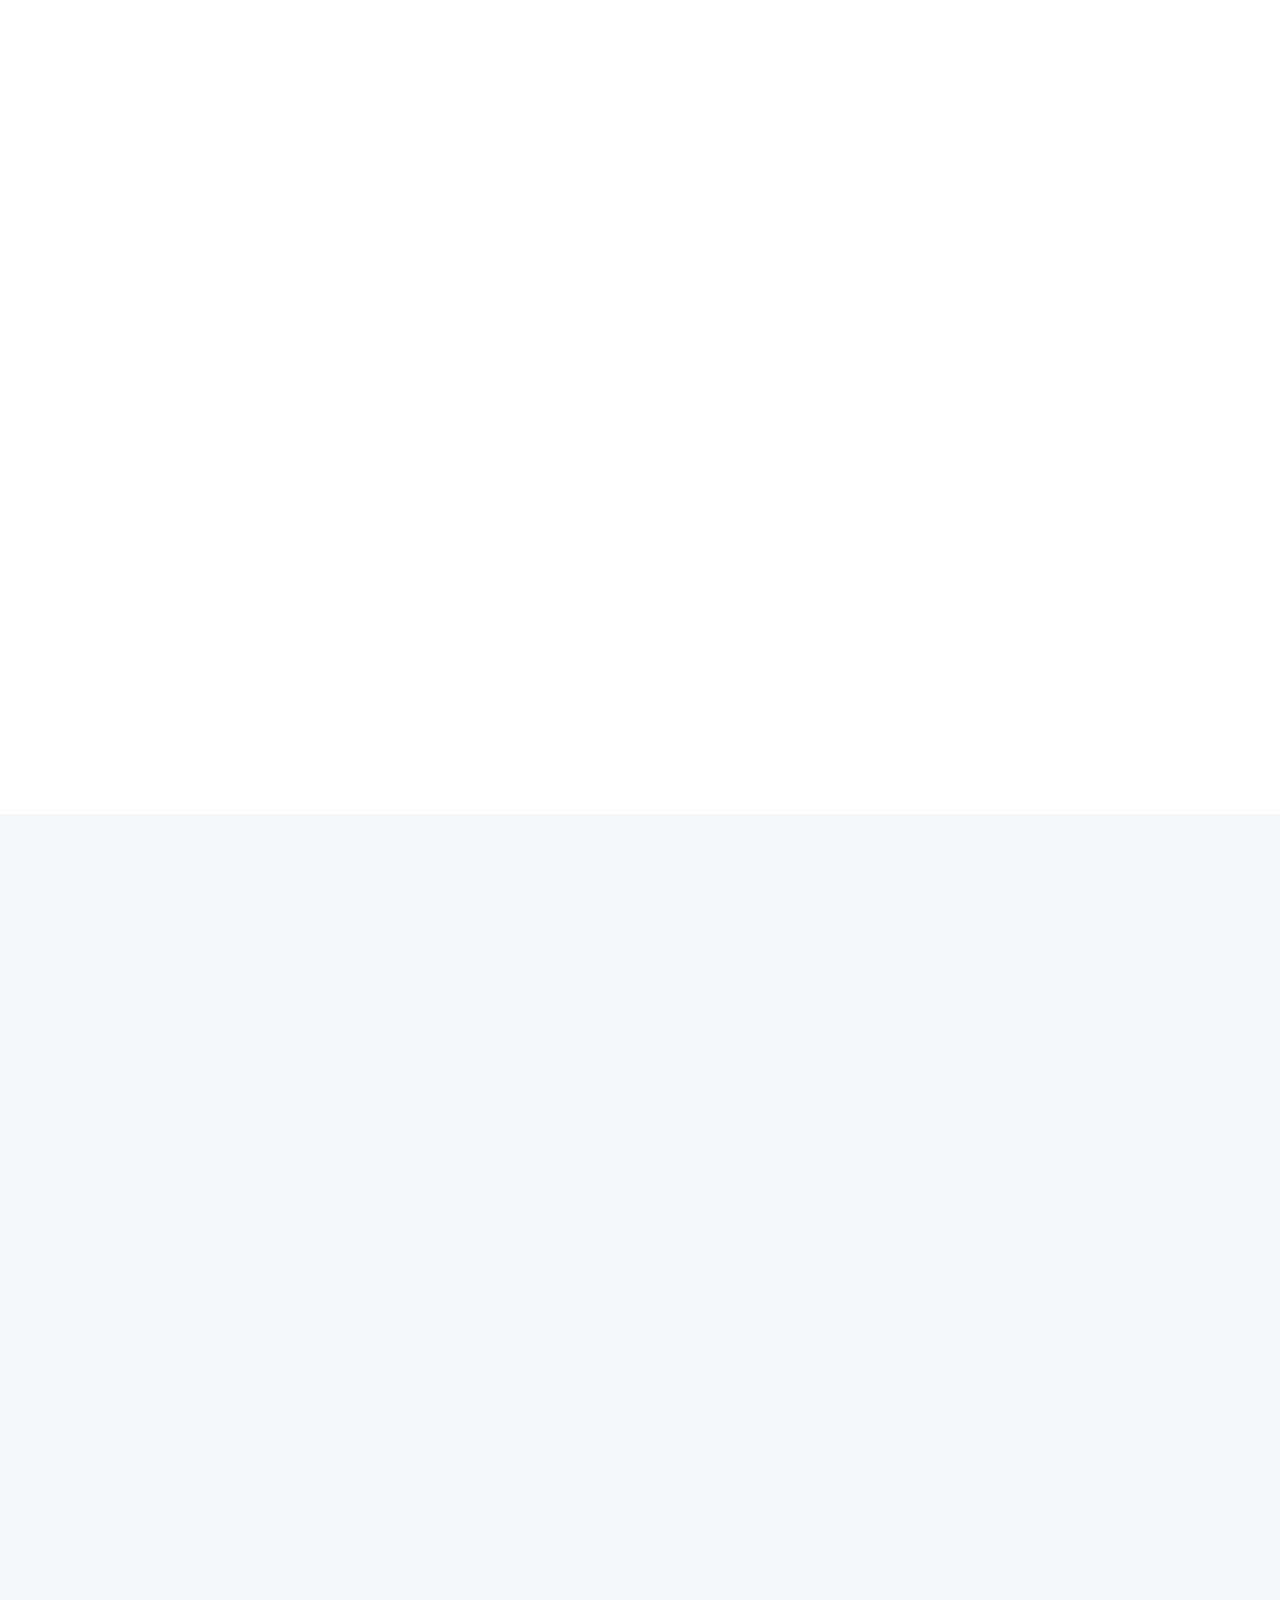
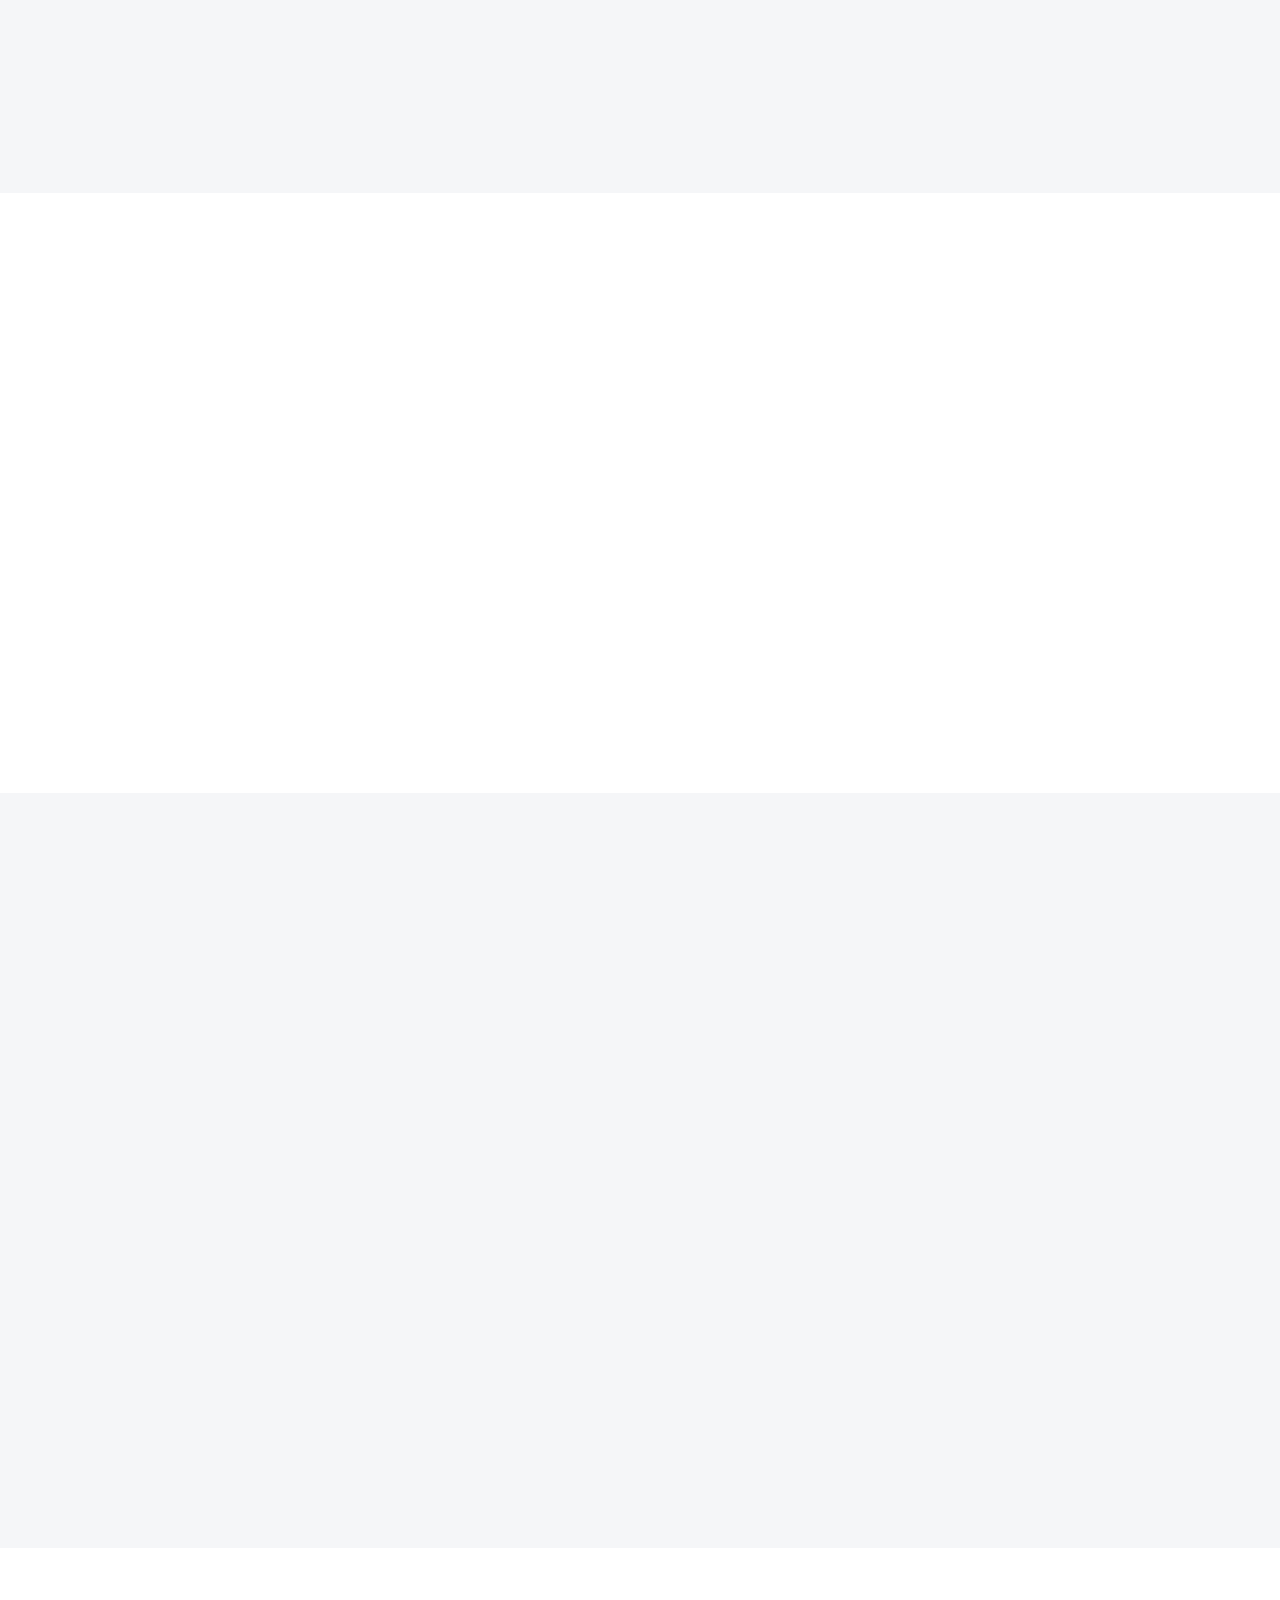
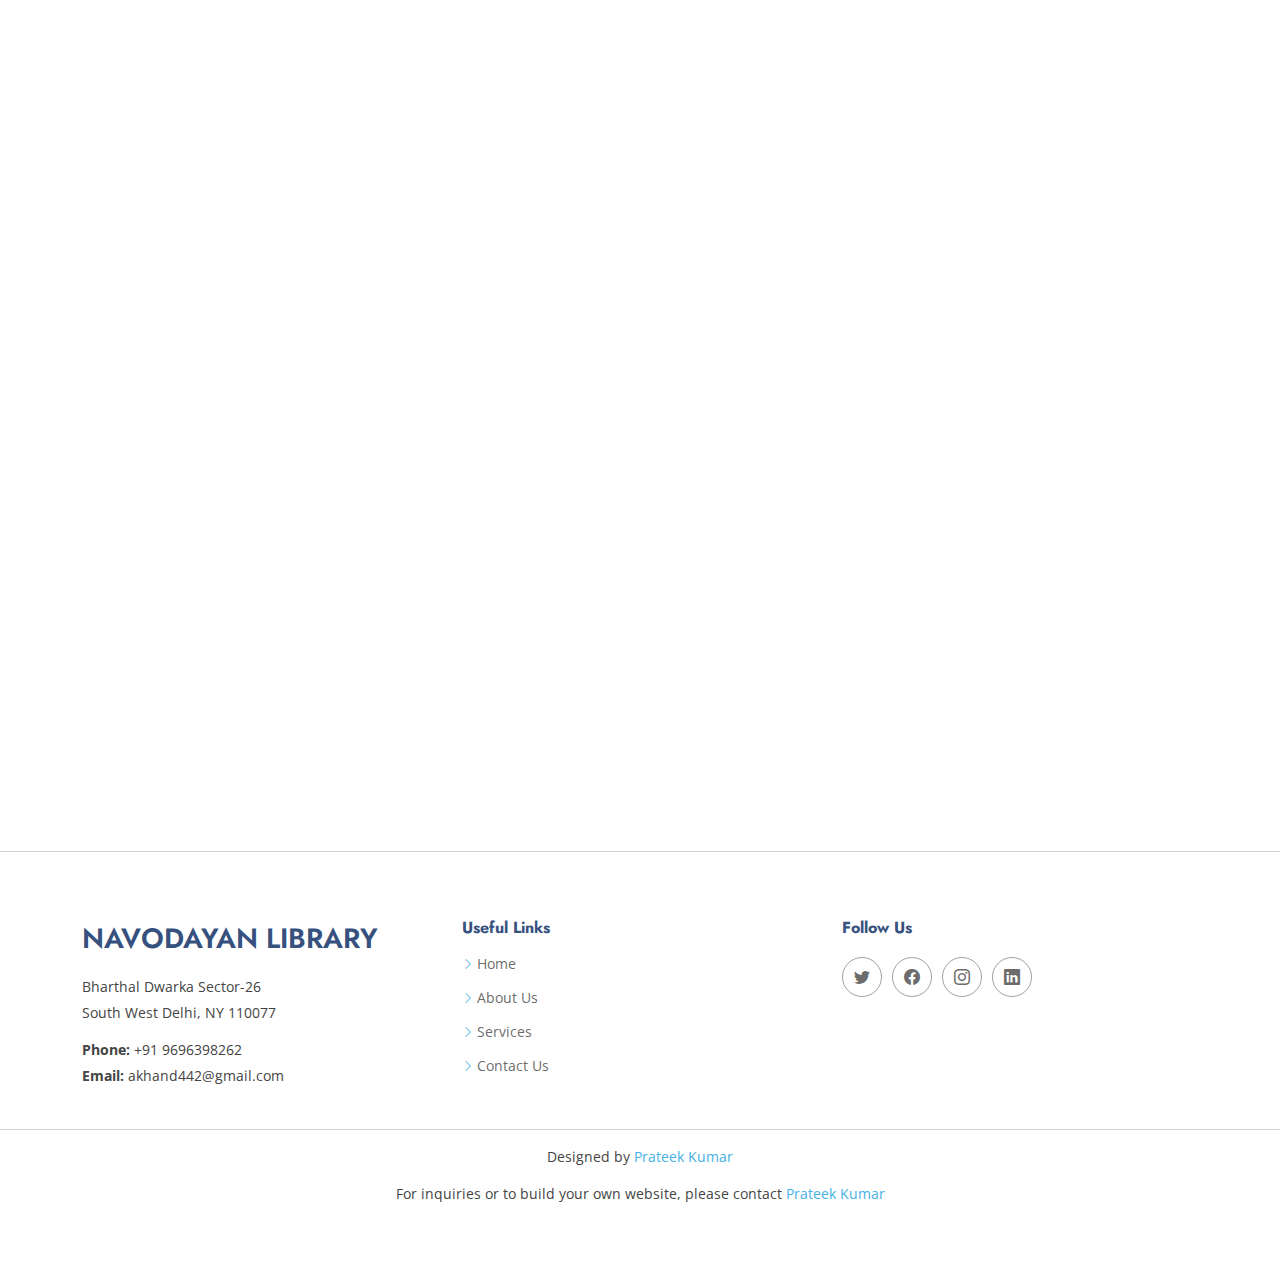
==== commit 139ee31a: "designed by line modified" ====
--- a/index.html
+++ b/index.html
@@ -9,8 +9,8 @@
   <meta content="Library, Books, Reading, Delhi" name="keywords">
 
   <!-- Favicons -->
-  <link href="assets/img/favicon.png" rel="icon">
-  <link href="assets/img/apple-touch-icon.png" rel="apple-touch-icon">
+  <link href="assets/img/hero-image.png" rel="icon">
+  <link href="assets/img/why-us.png" rel="apple-touch-icon">
 
   <!-- Fonts -->
   <link href="https://fonts.googleapis.com" rel="preconnect">
@@ -663,6 +663,7 @@
     <hr>
     <div class="footer-bottom" style="text-align: center;">
       <p class="designer">Designed by <a href="https://prateek1833.github.io/">Prateek Kumar</a></p>
+        <p>For inquiries or to build your own website, please contact <a href="https://prateek1833.github.io/">Prateek Kumar</a></p>
   </div></footer>
 
 <!-- Scroll Top -->
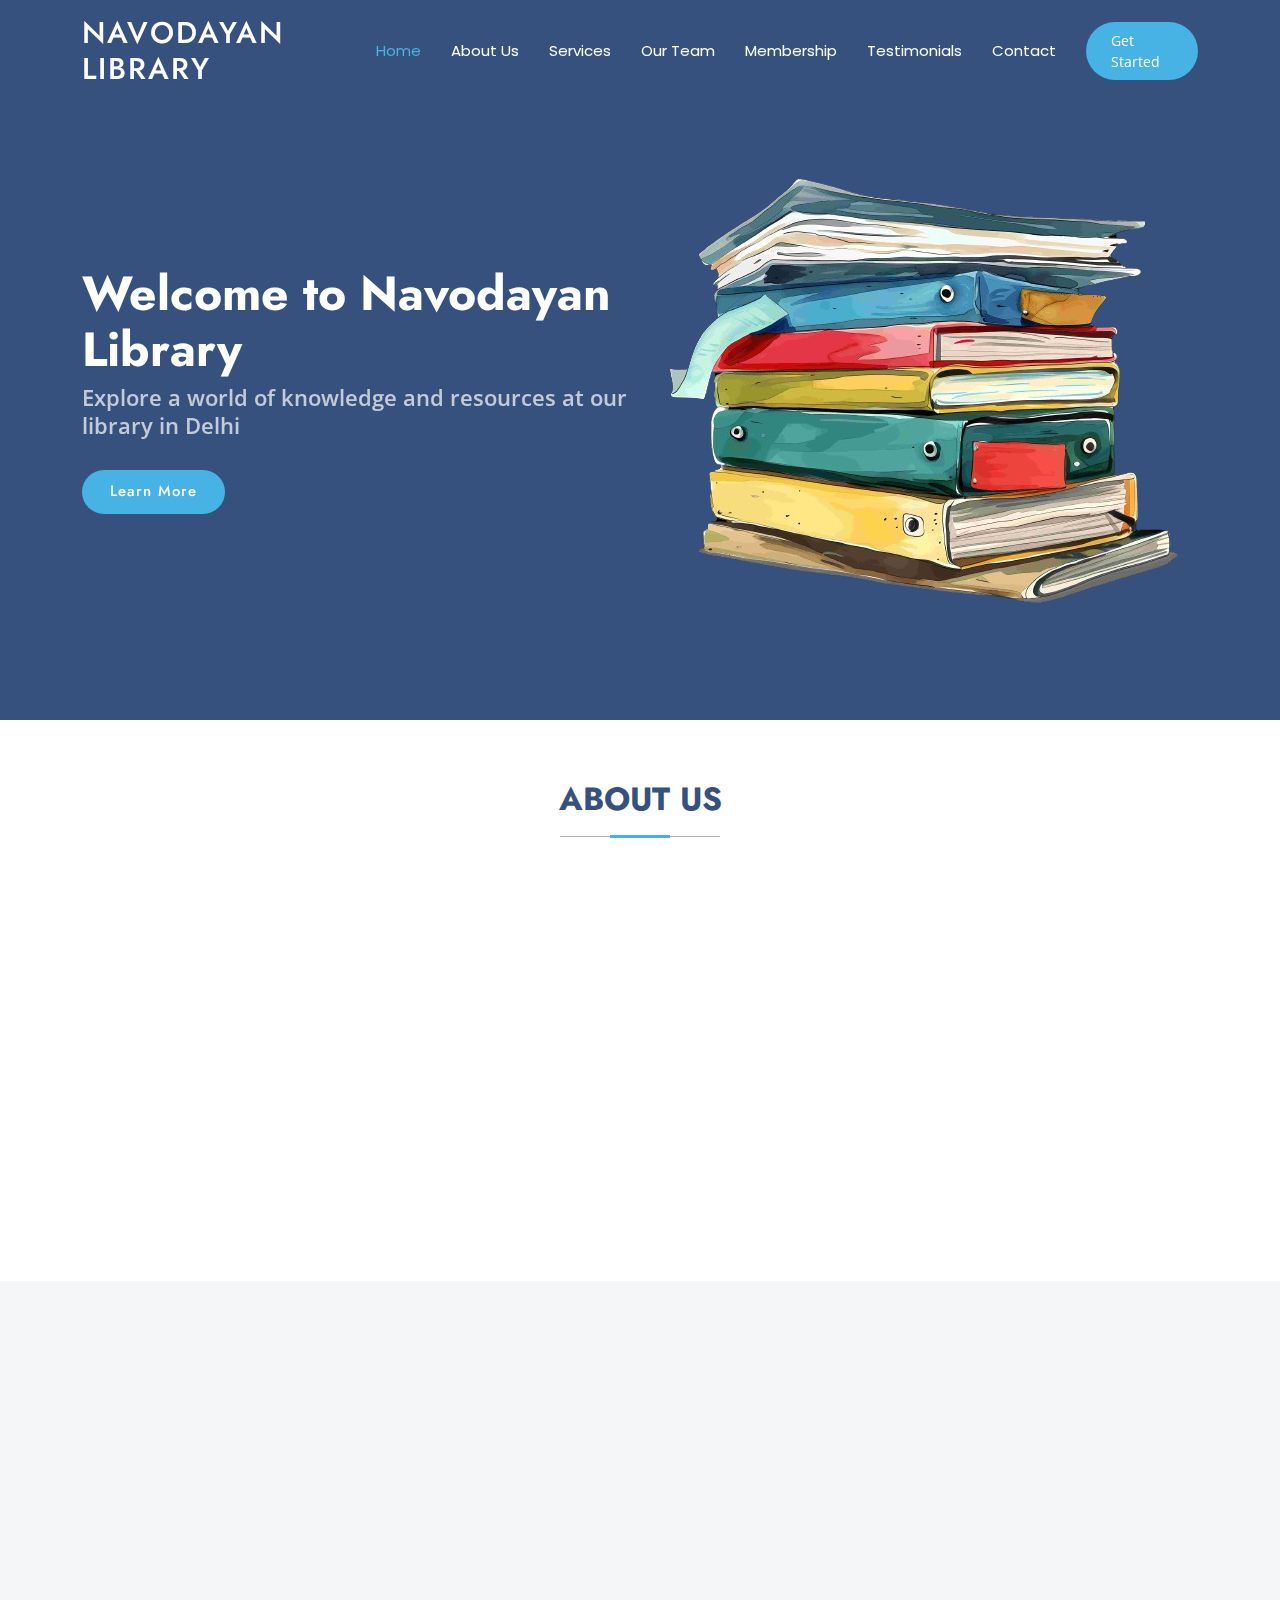
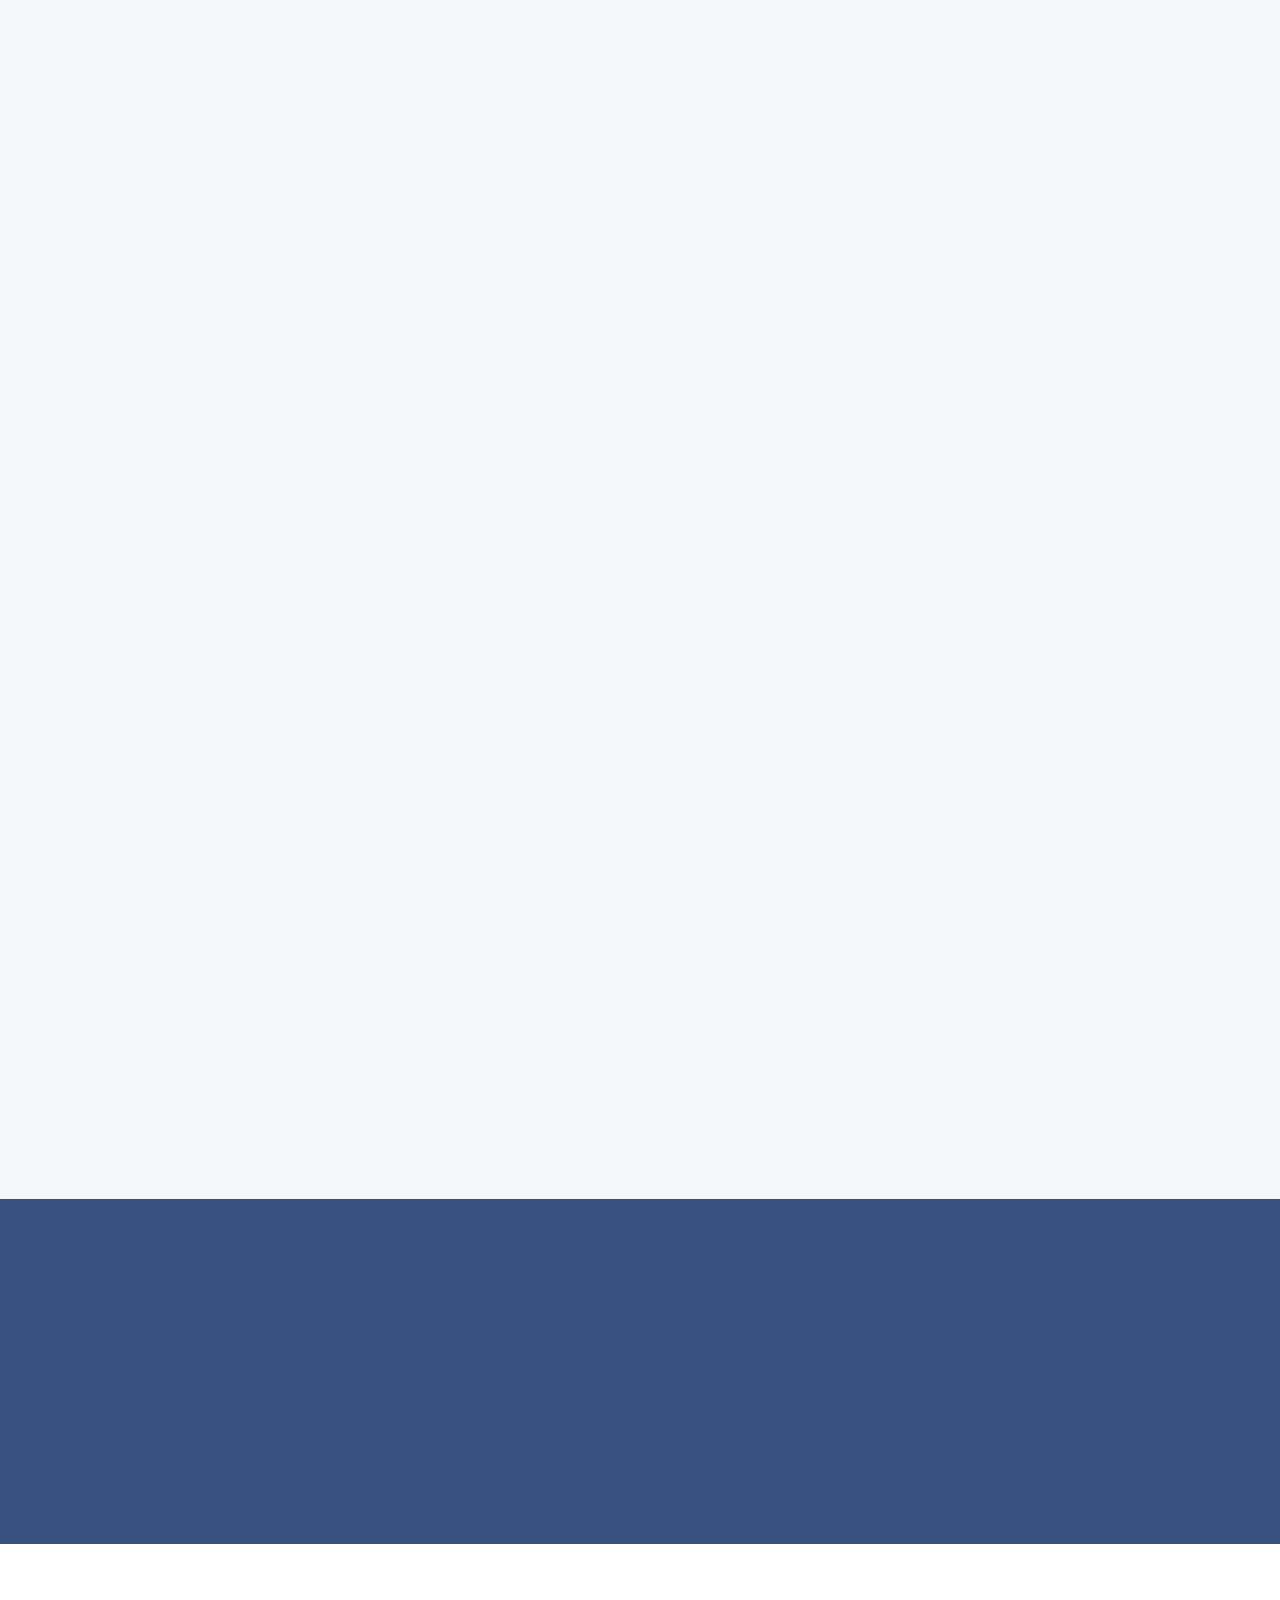
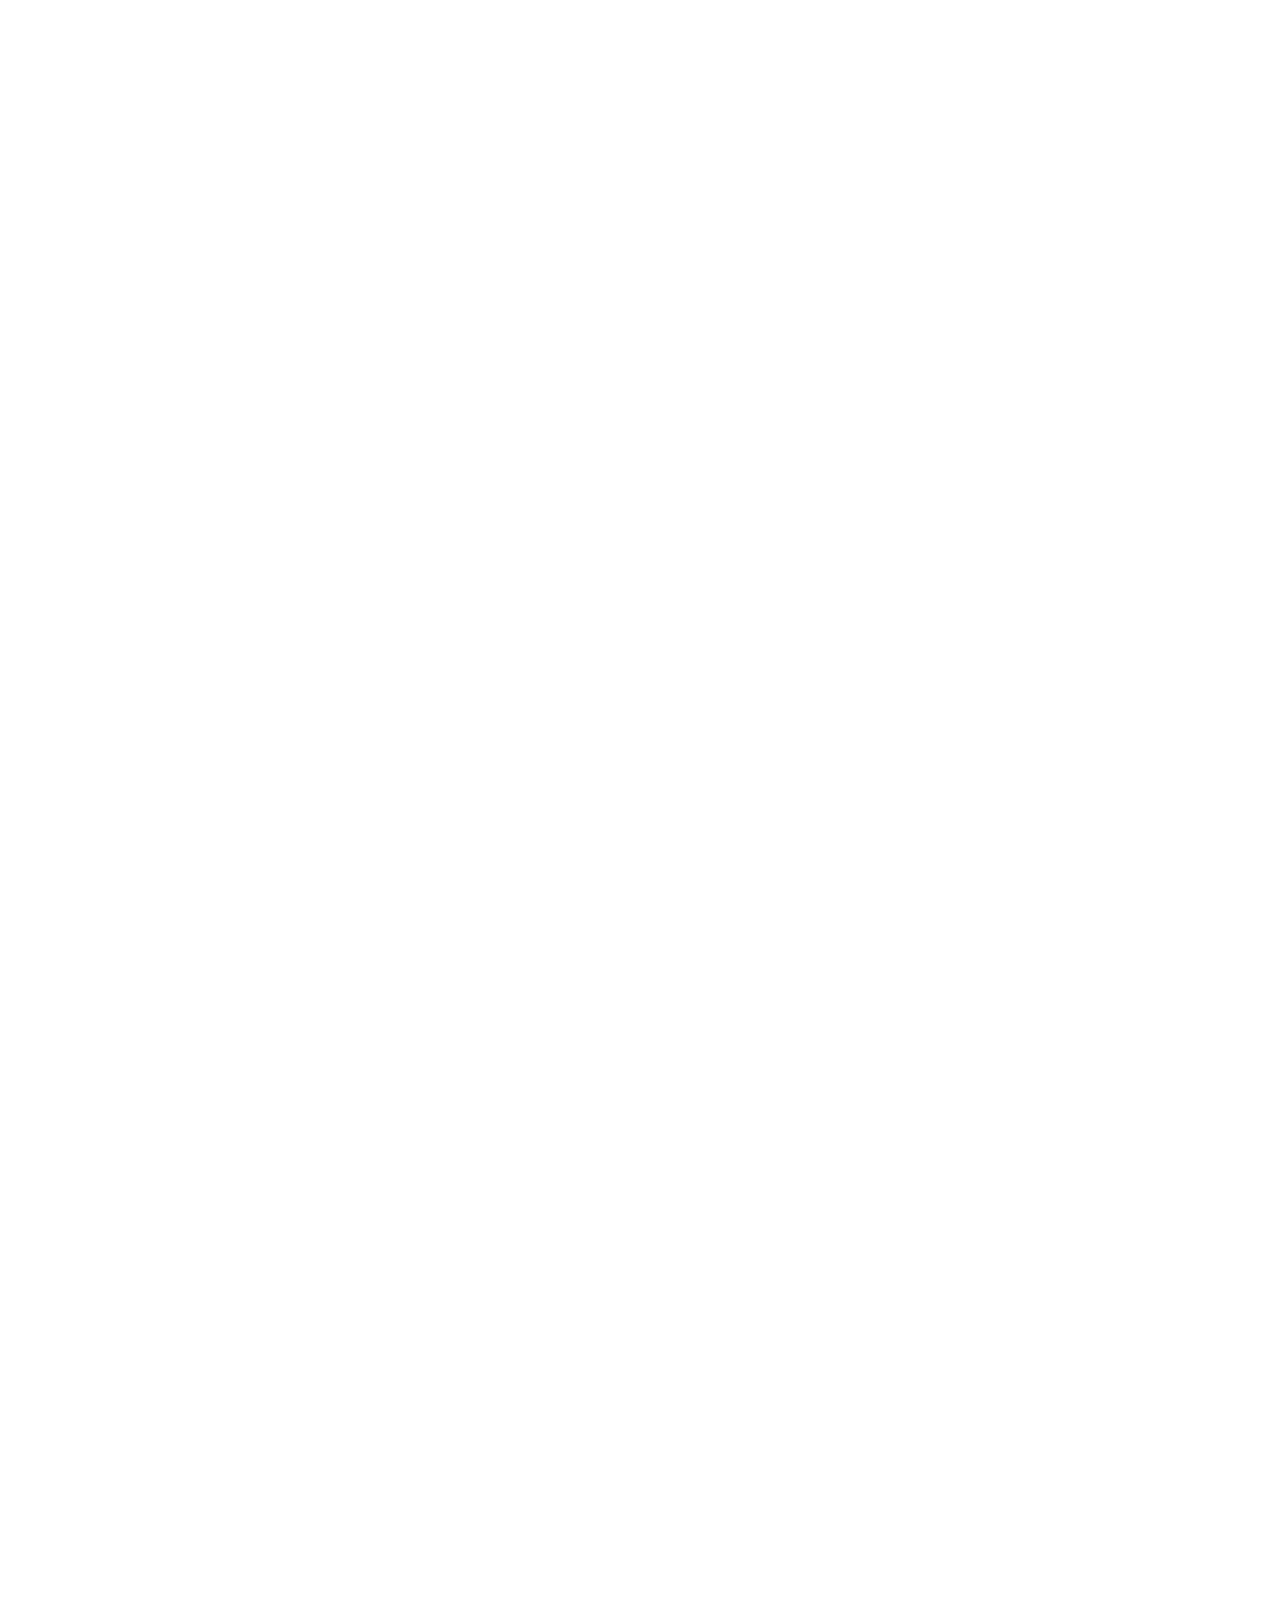
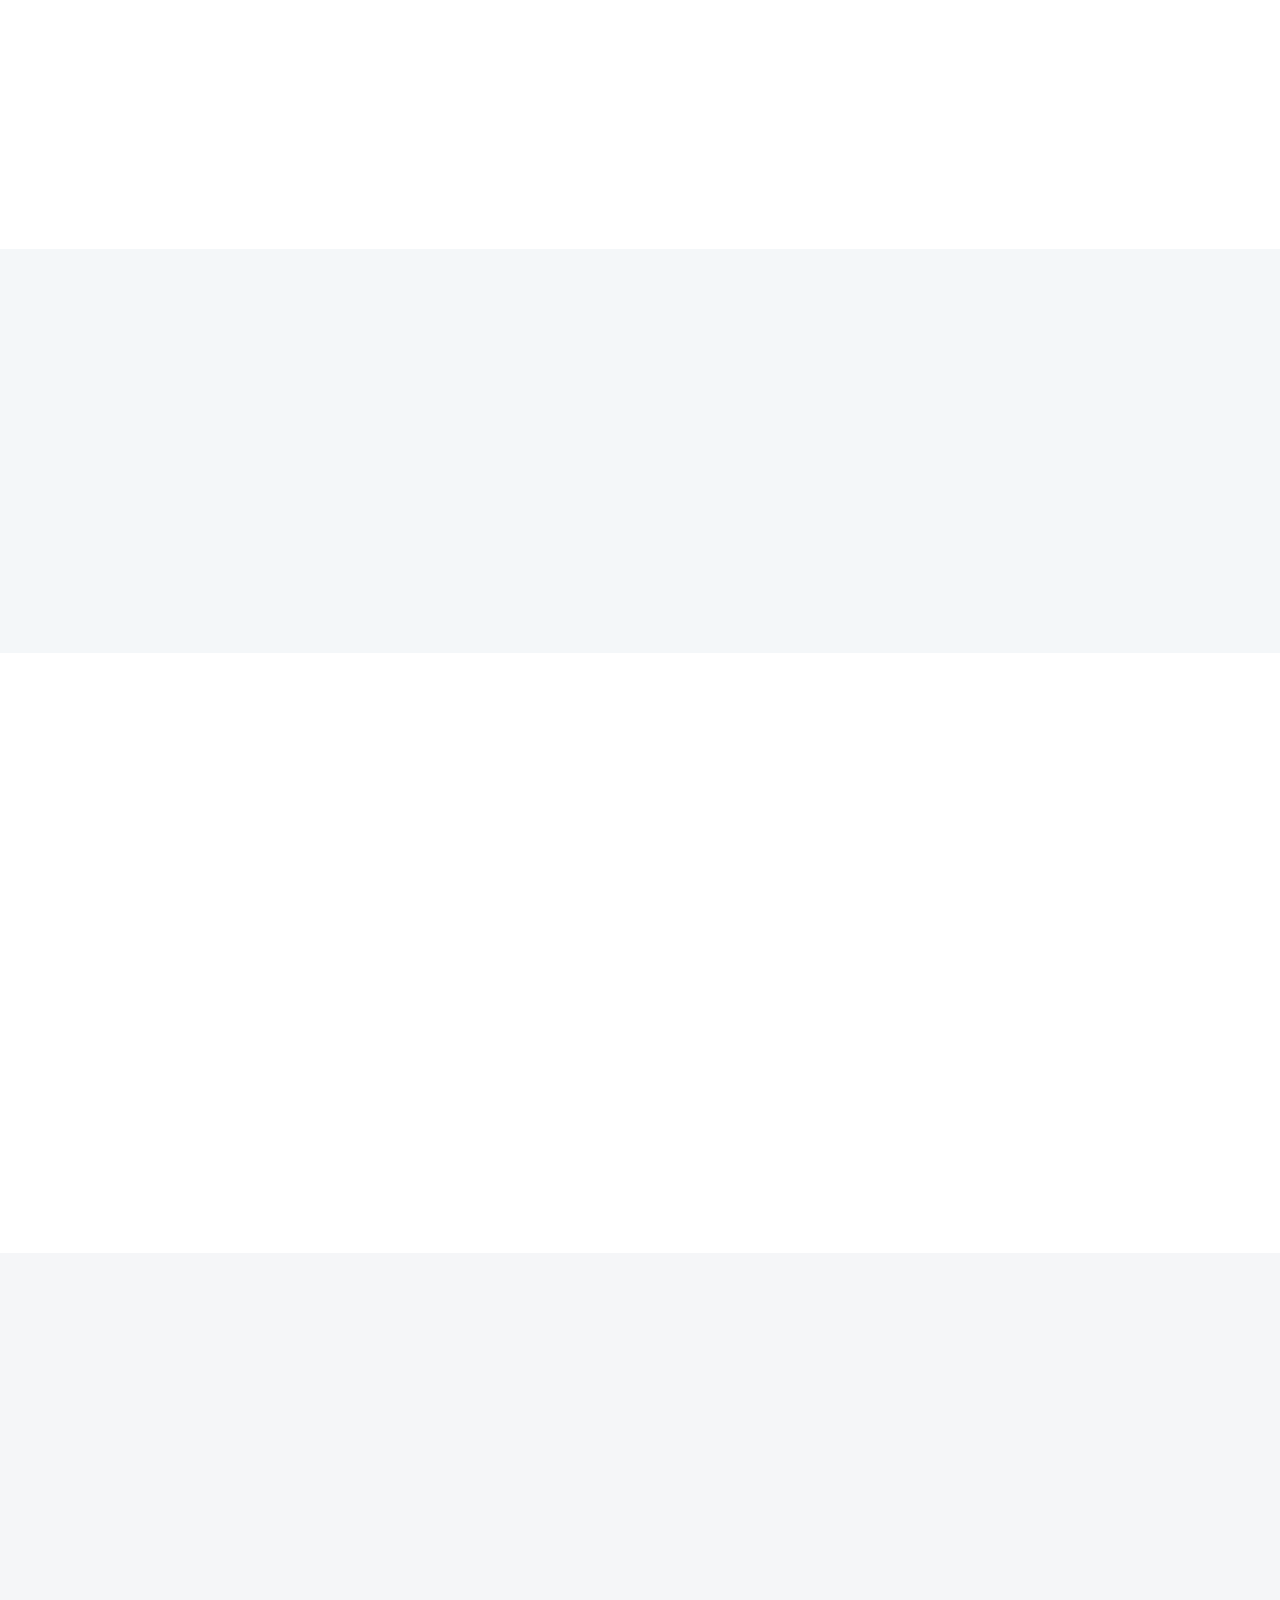
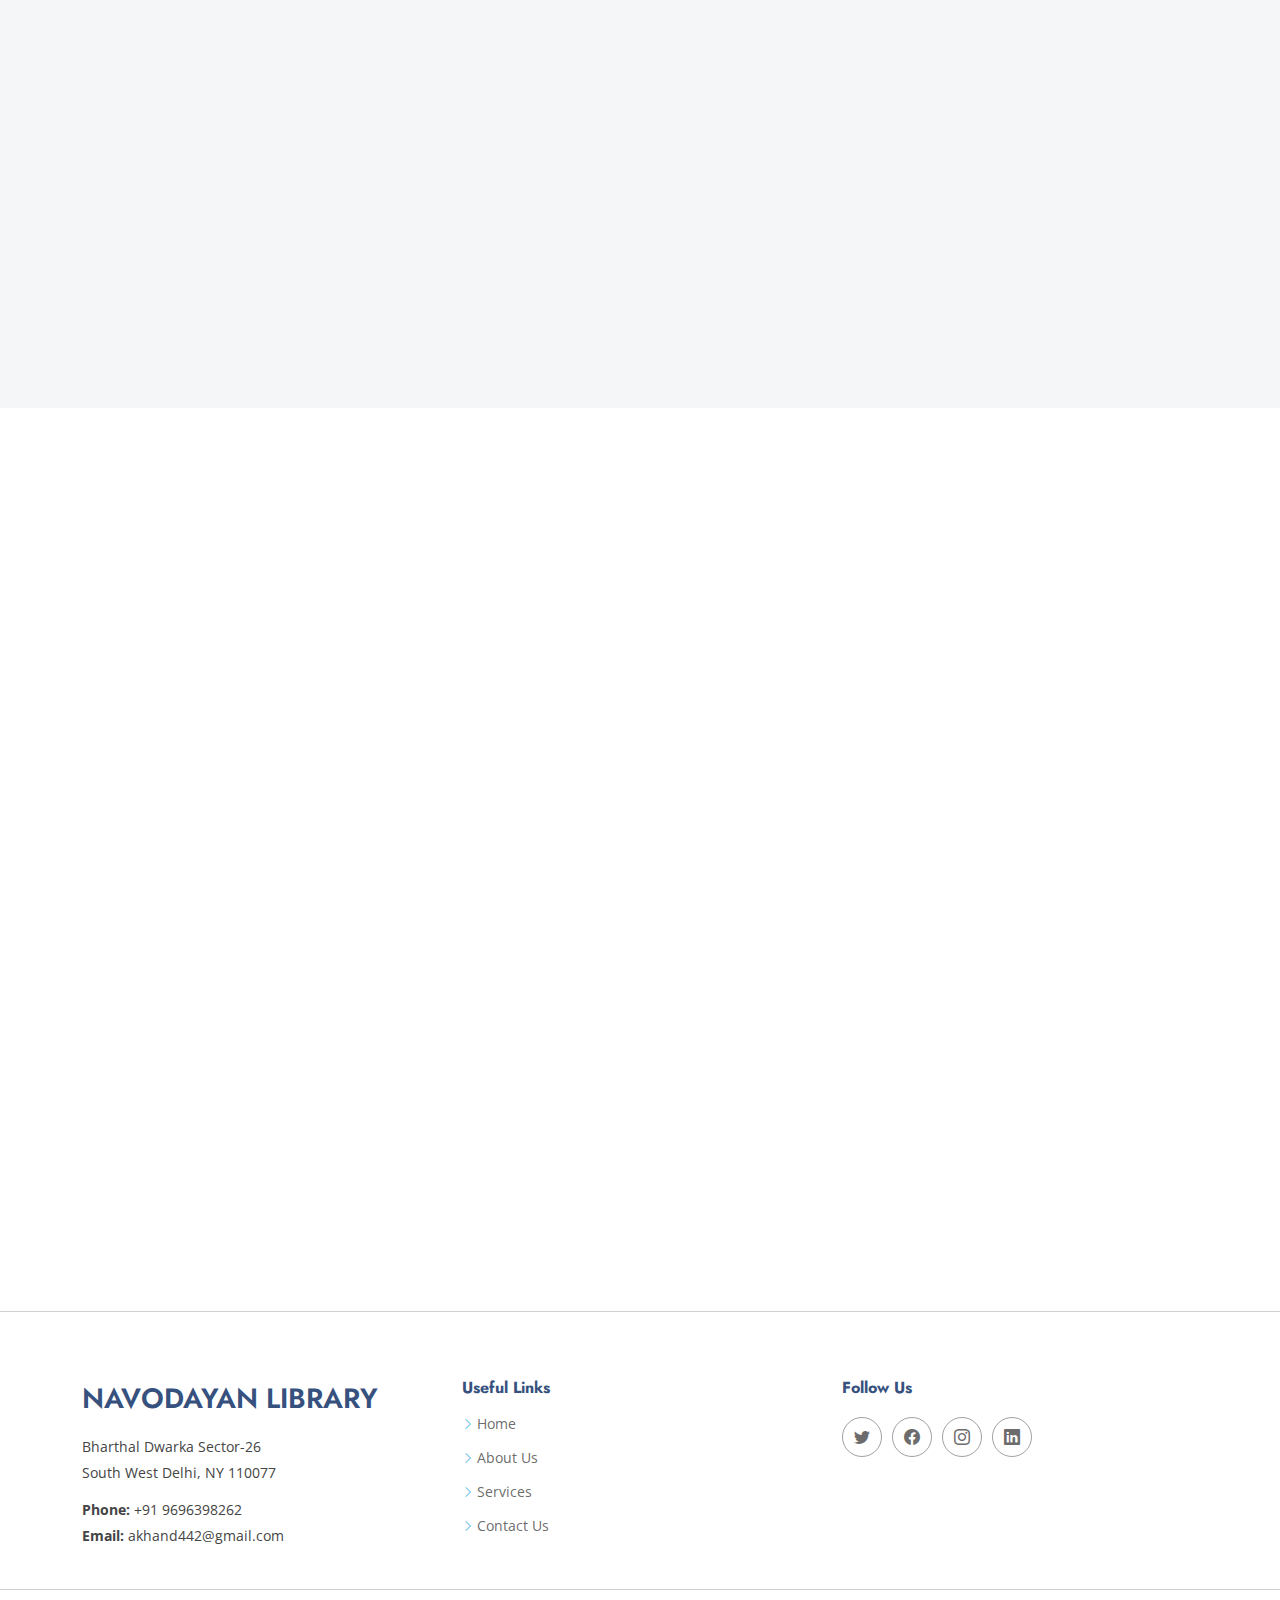
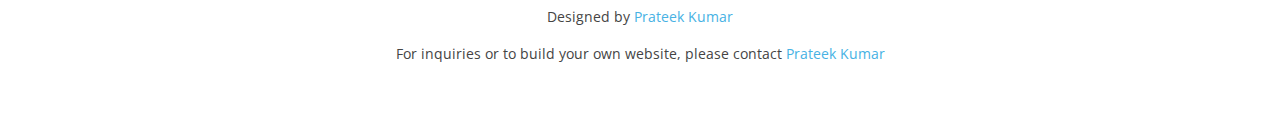
==== commit 1961d737: "updated many thing" ====
--- a/index.html
+++ b/index.html
@@ -26,6 +26,16 @@
 
   <!-- Main CSS File -->
   <link href="assets/css/main.css" rel="stylesheet">
+
+  <!-- Google tag (gtag.js) -->
+<script async src="https://www.googletagmanager.com/gtag/js?id=G-D2VR7QQFCL"></script>
+<script>
+  window.dataLayer = window.dataLayer || [];
+  function gtag(){dataLayer.push(arguments);}
+  gtag('js', new Date());
+
+  gtag('config', 'G-D2VR7QQFCL');
+</script>
 
 </head>
 
@@ -311,12 +321,44 @@
 
     <div class="row gy-4">
 
+      <div class="col-lg-6" data-aos="fade-up" data-aos-delay="200">
+        <div class="team-member d-flex align-items-start">
+          <div class="pic"><img src="assets/img/team/team-2.jpeg" class="img-fluid" alt="Librarian 2"></div>
+          <div class="member-info">
+            <h4>Raghvendra Pratap Singh</h4>
+            <span>Chief Librarian</span>
+            <p>Ensuring our collection is well-organized and accessible.</p>
+            <div class="social">
+              <a href=""><i class="bi bi-twitter-x"></i></a>
+              <a href=""><i class="bi bi-facebook"></i></a>
+              <a href="https://www.instagram.com/ankit18.7?igsh=MWQ1Z2xyZDhtZGdudQ=="><i class="bi bi-instagram"></i></a>
+            </div>
+          </div>
+        </div>
+      </div><!-- End Team Member -->
+
+      <div class="col-lg-6" data-aos="fade-up" data-aos-delay="300">
+        <div class="team-member d-flex align-items-start">
+          <div class="pic"><img src="assets/img/team/team-3.jpeg" class="img-fluid" alt="Librarian 3"></div>
+          <div class="member-info">
+            <h4>Shivendra Pratap Singh</h4>
+            <span>Library Manager</span>
+            <p>Building connections and promoting library services.</p>
+            <div class="social">
+              <a href=""><i class="bi bi-twitter-x"></i></a>
+              <a href=""><i class="bi bi-facebook"></i></a>
+              <a href="https://www.instagram.com/babusahab_up51?igsh=MTdnNDVqMDFpMjUzag=="><i class="bi bi-instagram"></i></a>
+            </div>
+          </div>
+        </div>
+      </div><!-- End Team Member -->
+
       <div class="col-lg-6" data-aos="fade-up" data-aos-delay="100">
         <div class="team-member d-flex align-items-start">
           <div class="pic"><img src="assets/img/team/team-1.jpg" class="img-fluid" alt="Librarian 1"></div>
           <div class="member-info">
             <h4>Akhand Pratap Singh</h4>
-            <span>Chief Librarian</span>
+            <span>Marketing and Outreach Coordinator</span>
             <p>Leading our library with passion and dedication.</p>
             <div class="social">
               <a href=""><i class="bi bi-twitter-x"></i></a>
@@ -327,38 +369,6 @@
         </div>
       </div><!-- End Team Member -->
 
-      <div class="col-lg-6" data-aos="fade-up" data-aos-delay="200">
-        <div class="team-member d-flex align-items-start">
-          <div class="pic"><img src="assets/img/team/team-2.jpeg" class="img-fluid" alt="Librarian 2"></div>
-          <div class="member-info">
-            <h4>Raghvendra Pratap Singh</h4>
-            <span>Cataloging Specialist</span>
-            <p>Ensuring our collection is well-organized and accessible.</p>
-            <div class="social">
-              <a href=""><i class="bi bi-twitter-x"></i></a>
-              <a href=""><i class="bi bi-facebook"></i></a>
-              <a href="https://www.instagram.com/ankit18.7?igsh=MWQ1Z2xyZDhtZGdudQ=="><i class="bi bi-instagram"></i></a>
-            </div>
-          </div>
-        </div>
-      </div><!-- End Team Member -->
-
-      <div class="col-lg-6" data-aos="fade-up" data-aos-delay="300">
-        <div class="team-member d-flex align-items-start">
-          <div class="pic"><img src="assets/img/team/team-3.jpeg" class="img-fluid" alt="Librarian 3"></div>
-          <div class="member-info">
-            <h4>Shivendra Pratap Singh</h4>
-            <span>Community Engagement</span>
-            <p>Building connections and promoting library services.</p>
-            <div class="social">
-              <a href=""><i class="bi bi-twitter-x"></i></a>
-              <a href=""><i class="bi bi-facebook"></i></a>
-              <a href="https://www.instagram.com/babusahab_up51?igsh=MTdnNDVqMDFpMjUzag=="><i class="bi bi-instagram"></i></a>
-            </div>
-          </div>
-        </div>
-      </div><!-- End Team Member -->
-
     </div>
 
   </div>
@@ -367,47 +377,124 @@
 
 
     <!-- Pricing Section -->
-<section id="pricing" class="pricing section light-background">
-
-  <!-- Section Title -->
-  <div class="container section-title" data-aos="fade-up">
-    <h2>Membership Plans</h2>
-    <p>Choose a plan that best fits your needs and enjoy all the library has to offer!</p>
-  </div><!-- End Section Title -->
-
-  <div class="container">
-
-    <div class="row gy-4">
-
-      
-
-      <div class="col-lg-4" data-aos="zoom-in" data-aos-delay="200">
-        <div class="pricing-item featured">
-          <h3>Navodayan Library Membership</h3>
-          <h4><sup>₹</sup>1000<span> / month</span></h4>
-          <ul>
-            <li><i class="bi bi-check"></i> <span>Locker Facility</span></li>
-            <li><i class="bi bi-check"></i> <span>Ventilated Room</span></li>
-            <li><i class="bi bi-check"></i> <span>Daily Newspapers</span></li>
-            <li><i class="bi bi-check"></i> <span>CCTV Covered Campus</span></li>
-            <li><i class="bi bi-check"></i> <span>RO Water</span></li>
-            <li><i class="bi bi-check"></i> <span>Free WiFi</span></li>
-            <li><i class="bi bi-check"></i> <span>Comfortable Seats</span></li>
-            <li><i class="bi bi-check"></i> <span>2 Days Free Demo</span></li>
-          </ul>
-          <a href="starter-page.html" class="buy-btn">Sign Up</a>
-        </div>
-      </div><!-- End Pricing Item -->
-      
-
-      
-
-    </div>
-
-  </div>
-
-</section><!-- /Pricing Section -->
-
+    <section id="pricing" class="pricing section">
+
+      <!-- Section Title -->
+      <div class="container section-title" data-aos="fade-up">
+        <h2>Navodayan Library Membership Plans</h2>
+      </div><!-- End Section Title -->
+    
+      <div class="container">
+        <div class="row gy-4">
+    
+          <!-- Single Shift Plan -->
+          <div class="col-lg-4" data-aos="zoom-in" data-aos-delay="100">
+            <div class="pricing-item">
+              <h3>Single Shift</h3>
+              <h4><sup>₹</sup>999<span> / month</span></h4>
+              <ul>
+                <li><i class="bi bi-check"></i> Access to One Shift (Morning, Afternoon, or Evening)</li>
+                <li><i class="bi bi-check"></i> Daily Newspapers</li>
+                <li><i class="bi bi-check"></i> CCTV Covered Campus</li>
+                <li><i class="bi bi-check"></i> RO Water</li>
+                <li><i class="bi bi-check"></i> Free WiFi</li>
+                <li><i class="bi bi-check"></i> Comfortable Seats</li>
+                <li><i class="bi bi-check"></i> 2 Days Free Demo</li>
+                <li><i class="bi bi-x" style="color: grey;"></i> Free Locker</li>
+                <li><i class="bi bi-x" style="color: grey;"></i> Reserved Seat</li>
+              </ul>
+              <a href="signup-page.html" class="buy-btn">Sign Up</a>
+            </div>
+          </div><!-- End Single Shift Plan -->
+    
+          <!-- Double Shift Plan -->
+          <div class="col-lg-4" data-aos="zoom-in" data-aos-delay="200">
+            <div class="pricing-item">
+              <h3>Double Shift</h3>
+              <h4><sup>₹</sup>1299<span> / month</span></h4>
+              <ul>
+                <li><i class="bi bi-check"></i> Access to Two Shifts</li>
+                <li><i class="bi bi-check"></i> Daily Newspapers</li>
+                <li><i class="bi bi-check"></i> CCTV Covered Campus</li>
+                <li><i class="bi bi-check"></i> RO Water</li>
+                <li><i class="bi bi-check"></i> Free WiFi</li>
+                <li><i class="bi bi-check"></i> Comfortable Seats</li>
+                <li><i class="bi bi-check"></i> 2 Days Free Demo</li>
+                <li><i class="bi bi-x" style="color: grey;"></i> Free Locker</li>
+                <li><i class="bi bi-x" style="color: grey;"></i> Reserved Seat</li>
+              </ul>
+              <a href="signup-page.html" class="buy-btn">Sign Up</a>
+            </div>
+          </div><!-- End Double Shift Plan -->
+    
+          <!-- All Shift Plan -->
+          <div class="col-lg-4" data-aos="zoom-in" data-aos-delay="300">
+            <div class="pricing-item featured">
+              <h3>All Shift</h3>
+              <h4><sup>₹</sup>1499<span> / month</span></h4>
+              <ul>
+                <li><i class="bi bi-check"></i> Access to All Shifts (Morning, Afternoon, and Evening)</li>
+                <li><i class="bi bi-check"></i> Free Locker</li>
+                <li><i class="bi bi-check"></i> Reserved Seat</li>
+                <li><i class="bi bi-check"></i> Ventilated Room</li>
+                <li><i class="bi bi-check"></i> Comfortable Seats</li>
+                <li><i class="bi bi-check"></i> 2 Days Free Demo</li>
+                <li><i class="bi bi-check"></i> Daily Newspapers</li>
+                <li><i class="bi bi-check"></i> CCTV Covered Campus</li>
+                <li><i class="bi bi-check"></i> RO Water</li>
+                <li><i class="bi bi-check"></i> Free WiFi</li>
+              </ul>
+              <a href="signup-page.html" class="buy-btn">Sign Up</a>
+            </div>
+          </div><!-- End All Shift Plan -->
+    
+        </div>
+      </div>
+    
+    </section><!-- End Pricing Section -->
+
+    <section id="shift" class="shift section" style="background-color: #f4f7f9; padding: 60px 0;">
+
+      <!-- Section Title -->
+      <div class="container section-title" data-aos="fade-up">
+        <h2 style="color: #2c3e50; font-weight: 700;">Shifts & Timings</h2>
+        <p style="color: #7f8c8d;">Choose a shift that fits your schedule and enjoy a focused study environment at Navodayan Library.</p>
+      </div><!-- End Section Title -->
+    
+      <div class="container">
+    
+        <div class="row gy-4">
+          
+          <!-- Morning Shift -->
+          <div class="col-lg-4 shift-box" data-aos="fade-up" data-aos-delay="100">
+            <div class="shift-item" style="background: #ffffff; border-radius: 10px; box-shadow: 0px 4px 12px rgba(0, 0, 0, 0.1); padding: 20px; text-align: center;">
+              <h3 style="color: #3498db; font-weight: 600;">Morning Shift</h3>
+              <p style="color: #2c3e50; font-size: 16px;"><i class="bi bi-clock" style="color: #3498db;"></i> 6 AM - 1 PM (7 hrs)</p>
+            </div>
+          </div>
+    
+          <!-- Afternoon Shift -->
+          <div class="col-lg-4 shift-box" data-aos="fade-up" data-aos-delay="200">
+            <div class="shift-item" style="background: #ffffff; border-radius: 10px; box-shadow: 0px 4px 12px rgba(0, 0, 0, 0.1); padding: 20px; text-align: center;">
+              <h3 style="color: #e67e22; font-weight: 600;">Afternoon Shift</h3>
+              <p style="color: #2c3e50; font-size: 16px;"><i class="bi bi-clock" style="color: #e67e22;"></i> 1 PM - 8 PM (7 hrs)</p>
+            </div>
+          </div>
+    
+          <!-- Evening Shift -->
+          <div class="col-lg-4 shift-box" data-aos="fade-up" data-aos-delay="300">
+            <div class="shift-item" style="background: #ffffff; border-radius: 10px; box-shadow: 0px 4px 12px rgba(0, 0, 0, 0.1); padding: 20px; text-align: center;">
+              <h3 style="color: #8e44ad; font-weight: 600;">Evening Shift</h3>
+              <p style="color: #2c3e50; font-size: 16px;"><i class="bi bi-clock" style="color: #8e44ad;"></i> 5 PM - 12 AM (7 hrs)</p>
+            </div>
+          </div>
+    
+        </div>
+      </div>
+    
+    </section><!-- /Shift Section -->
+    
+    
 
     <!-- Testimonials Section -->
 <section id="testimonials" class="testimonials section">
